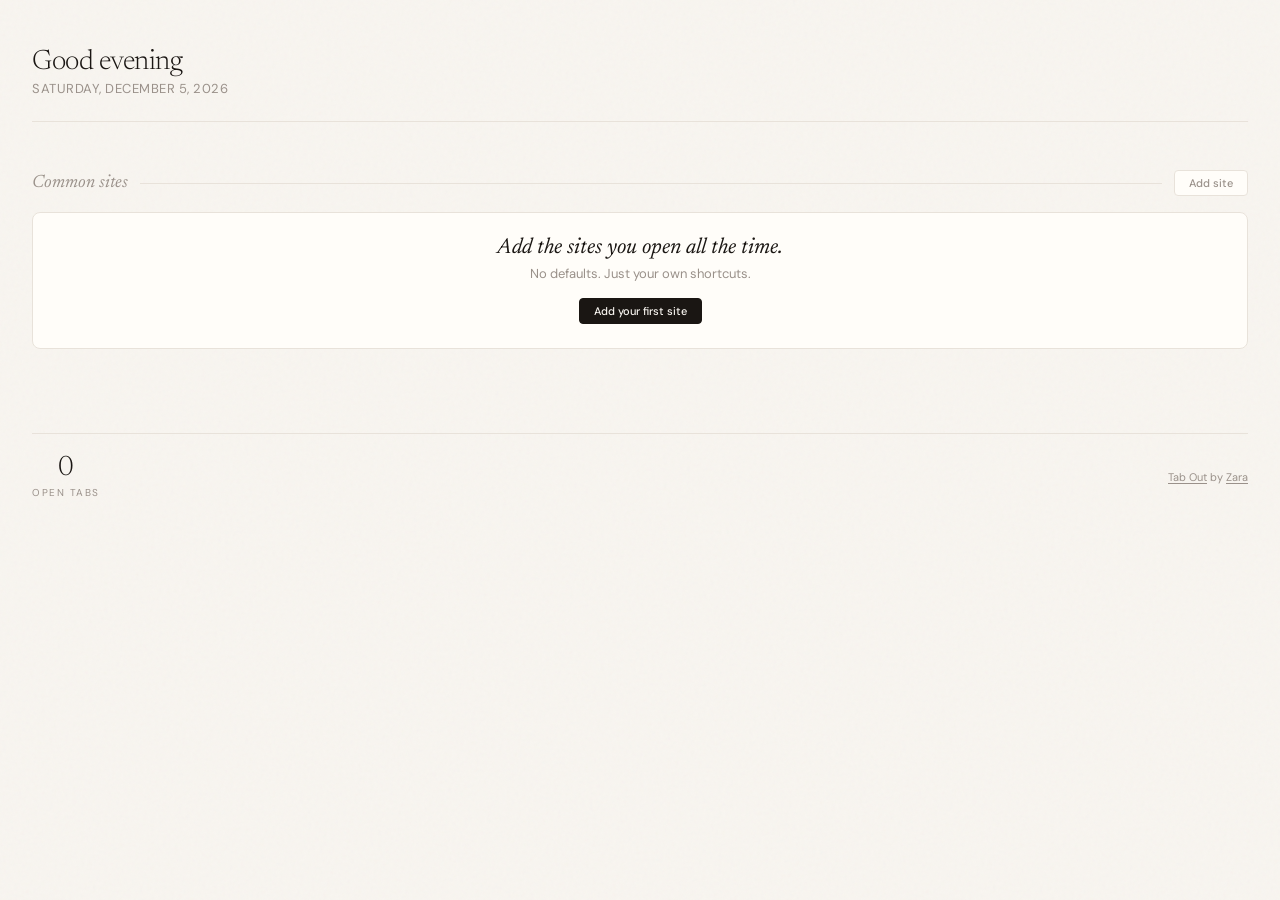
==== extension/index.html @ a09ed431 "add common site" ====
<!DOCTYPE html>
<html lang="en">

<head>
  <meta charset="UTF-8">
  <meta name="viewport" content="width=device-width, initial-scale=1.0">
  <title>Tab Out</title>

  <!-- Google Fonts: Newsreader (for headings/numbers) + DM Sans (for body text) -->
  <link rel="preconnect" href="https://fonts.googleapis.com">
  <link
    href="https://fonts.googleapis.com/css2?family=Newsreader:ital,opsz,wght@0,6..72,300;0,6..72,400;0,6..72,500;1,6..72,300;1,6..72,400&family=DM+Sans:wght@300;400;500;600&display=swap"
    rel="stylesheet">

  <link rel="stylesheet" href="style.css">
</head>

<body>
  <div class="container">



    <!-- ================================================================
       HEADER — greeting on the left
       ================================================================ -->
    <header>
      <div class="header-left">
        <!-- "Good afternoon" — written by getGreeting() in app.js -->
        <h1 id="greeting"></h1>
        <!-- "Friday, April 4, 2026" — written by getDateDisplay() in app.js -->
        <div class="date" id="dateDisplay"></div>
      </div>
    </header>

    <!-- ================================================================
       TAB OUT DUPES BANNER — appears when you have extra Tab Out tabs open
       Hidden by default; app.js shows it when dupeTabOutCount > 1
       ================================================================ -->
    <div class="tab-cleanup-banner" id="tabOutDupeBanner" style="display:none">
      <div class="tab-cleanup-left">
        <div class="tab-cleanup-icon">
          <svg xmlns="http://www.w3.org/2000/svg" fill="none" viewBox="0 0 24 24" stroke-width="1.5"
            stroke="currentColor">
            <path stroke-linecap="round" stroke-linejoin="round"
              d="M15.75 17.25v3.375c0 .621-.504 1.125-1.125 1.125h-9.75a1.125 1.125 0 0 1-1.125-1.125V7.875c0-.621.504-1.125 1.125-1.125H6.75a9.06 9.06 0 0 1 1.5.124m7.5 10.376h3.375c.621 0 1.125-.504 1.125-1.125V11.25c0-4.46-3.243-8.161-7.5-8.876a9.06 9.06 0 0 0-1.5-.124H9.375c-.621 0-1.125.504-1.125 1.125v3.5m7.5 10.375H9.375a1.125 1.125 0 0 1-1.125-1.125v-9.25m12 6.625v-1.875a3.375 3.375 0 0 0-3.375-3.375h-1.5a1.125 1.125 0 0 1-1.125-1.125v-1.5a3.375 3.375 0 0 0-3.375-3.375H9.75" />
          </svg>
        </div>
        <div class="tab-cleanup-text">
          You have <strong id="tabOutDupeCount"></strong> Tab Out tabs open. Keep just this one?
        </div>
      </div>
      <button class="tab-cleanup-btn" data-action="close-tabout-dupes">Close extras</button>
    </div>

    <!-- ================================================================
       COMMON SITES — user-configured shortcuts shown near the top
       ================================================================ -->
    <section class="favorites-section" id="favoritesSection">
      <div class="section-header favorites-header">
        <h2>Common sites</h2>
        <div class="section-line"></div>
        <button class="action-btn" type="button" data-action="open-favorite-modal">Add site</button>
      </div>

      <div class="favorites-empty" id="favoritesEmpty" style="display:none">
        <div class="favorites-empty-title">Add the sites you open all the time.</div>
        <div class="favorites-empty-subtitle">No defaults. Just your own shortcuts.</div>
        <button class="action-btn primary" type="button" data-action="open-favorite-modal">Add your first site</button>
      </div>

      <div class="favorites-grid" id="favoritesGrid" style="display:none"></div>
    </section>

    <!-- ================================================================
       MAIN CONTENT AREA — two-column layout
       Left: open tabs (domain/mission cards)
       Right: saved for later checklist
       The right column only renders when it has items (JS controls this)
       ================================================================ -->
    <div class="dashboard-columns" id="dashboardColumns">

      <!-- LEFT COLUMN: Open tabs -->
      <div class="active-section" id="openTabsSection" style="display:none">
        <div class="section-header">
          <h2 id="openTabsSectionTitle">Right now</h2>
          <div class="section-line"></div>
          <div class="section-count" id="openTabsSectionCount"></div>
        </div>
        <div class="missions" id="openTabsMissions"></div>
      </div>

      <!-- RIGHT COLUMN: Saved for Later checklist -->
      <div class="deferred-column" id="deferredColumn" style="display:none">
        <div class="section-header">
          <h2>Saved for later</h2>
          <div class="section-line"></div>
          <div class="section-count" id="deferredCount"></div>
        </div>

        <!-- Active checklist items — injected by renderDeferredList() in app.js -->
        <div class="deferred-list" id="deferredList"></div>

        <!-- Empty state — shown when no active deferred tabs -->
        <div class="deferred-empty" id="deferredEmpty" style="display:none">
          Nothing saved. Living in the moment.
        </div>

        <!-- Archive section — collapsed by default -->
        <div class="deferred-archive" id="deferredArchive" style="display:none">
          <button class="archive-toggle" id="archiveToggle">
            <svg class="archive-chevron" xmlns="http://www.w3.org/2000/svg" fill="none" viewBox="0 0 24 24"
              stroke-width="2" stroke="currentColor">
              <path stroke-linecap="round" stroke-linejoin="round" d="m19.5 8.25-7.5 7.5-7.5-7.5" />
            </svg>
            Archive
            <span class="archive-count" id="archiveCount"></span>
          </button>
          <div class="archive-body" id="archiveBody" style="display:none">
            <input type="text" class="archive-search" id="archiveSearch" placeholder="Search archived tabs...">
            <div class="archive-list" id="archiveList"></div>
          </div>
        </div>
      </div>

    </div><!-- end .dashboard-columns -->

    <!-- ================================================================
       FOOTER — global stats + refresh control
       ================================================================ -->
    <footer>
      <div class="footer-stats">
        <div class="stat">
          <div class="stat-num" id="statTabs">—</div>
          <div class="stat-label">Open tabs</div>
        </div>
      </div>
      <div class="last-refresh">
        <span style="color: var(--muted); font-size: 11px;"><a href="https://github.com/zarazhangrui/tab-out"
            target="_top" style="color: var(--muted); text-decoration: underline; text-underline-offset: 2px;">Tab
            Out</a> by <a href="https://x.com/zarazhangrui" target="_top"
            style="color: var(--muted); text-decoration: underline; text-underline-offset: 2px;">Zara</a></span>
      </div>
    </footer>

  </div><!-- end .container -->

  <!-- ================================================================
     TOAST — floats above everything, used for action confirmations
     Hidden by default via CSS (opacity:0, translateY)
     ================================================================ -->
  <div class="toast" id="toast">
    <!-- Checkmark circle icon (Heroicons outline) -->
    <svg xmlns="http://www.w3.org/2000/svg" fill="none" viewBox="0 0 24 24" stroke-width="2" stroke="currentColor">
      <path stroke-linecap="round" stroke-linejoin="round"
        d="M9 12.75 11.25 15 15 9.75M21 12a9 9 0 1 1-18 0 9 9 0 0 1 18 0Z" />
    </svg>
    <span id="toastText"></span>
  </div>

  <!-- ================================================================
     FAVORITE MODAL — add/edit a common site
     ================================================================ -->
  <div class="modal-backdrop" id="favoriteModal" style="display:none">
    <div class="modal-card" role="dialog" aria-modal="true" aria-labelledby="favoriteModalTitle">
      <div class="modal-header">
        <h2 id="favoriteModalTitle">Add site</h2>
        <button class="modal-close" type="button" data-action="close-favorite-modal" aria-label="Close">
          <svg xmlns="http://www.w3.org/2000/svg" fill="none" viewBox="0 0 24 24" stroke-width="2"
            stroke="currentColor">
            <path stroke-linecap="round" stroke-linejoin="round" d="M6 18 18 6M6 6l12 12" />
          </svg>
        </button>
      </div>

      <form class="favorite-form" id="favoriteForm">
        <input type="hidden" id="favoriteIdInput">

        <label class="favorite-label" for="favoriteUrlInput">Website URL</label>
        <input type="text" class="favorite-input" id="favoriteUrlInput" placeholder="https://github.com"
          autocomplete="off" spellcheck="false">
        <div class="favorite-error" id="favoriteError" style="display:none"></div>

        <div class="modal-actions">
          <button class="action-btn" type="button" data-action="close-favorite-modal">Cancel</button>
          <button class="action-btn primary" type="submit">Save</button>
        </div>
      </form>
    </div>
  </div>

  <!-- Personal config (gitignored) — defines LOCAL_LANDING_PAGE_PATTERNS etc. -->
  <!-- If the file doesn't exist, that's fine — app.js uses sensible defaults. -->
  <script src="config.local.js" onerror="/* no personal config, that's fine */"></script>

  <!-- Main dashboard logic — loads last so the DOM is ready -->
  <script src="app.js"></script>
</body>

</html>
---- extension/style.css ----
/* ============================================================
   Tab Mission Control — Dashboard Styles
   Extracted directly from mockup.html — do not modify unless
   also updating the mockup. This is the approved design.
   ============================================================ */

:root {
  --ink: #1a1613;
  --paper: #f8f5f0;
  --warm-gray: #e8e2da;
  --muted: #9a918a;
  --accent-amber: #c8713a;
  --accent-sage: #5a7a62;
  --accent-slate: #5a6b7a;
  --accent-rose: #b35a5a;
  --status-active: #3d7a4a;
  --status-cooling: #b8892e;
  --status-abandoned: #b35a5a;
  --card-bg: #fffdf9;
  --shadow: rgba(26, 22, 19, 0.06);
}

* { margin: 0; padding: 0; box-sizing: border-box; }

body {
  font-family: 'DM Sans', sans-serif;
  background: var(--paper);
  color: var(--ink);
  min-height: 100vh;
  -webkit-font-smoothing: antialiased;
}

/* Subtle paper texture */
body::before {
  content: '';
  position: fixed;
  inset: 0;
  background-image: url("data:image/svg+xml,%3Csvg viewBox='0 0 256 256' xmlns='http://www.w3.org/2000/svg'%3E%3Cfilter id='noise'%3E%3CfeTurbulence type='fractalNoise' baseFrequency='0.9' numOctaves='4' stitchTiles='stitch'/%3E%3C/filter%3E%3Crect width='100%25' height='100%25' filter='url(%23noise)' opacity='0.03'/%3E%3C/svg%3E");
  pointer-events: none;
  z-index: 0;
}

.container {
  position: relative;
  z-index: 1;
  max-width: 960px;
  margin: 0 auto;
  padding: 48px 32px 80px;
}

/* When the saved-for-later sidebar is open, expand the container
   so the tab grid still has room for 2-3 columns */
.container:has(.dashboard-columns) {
  max-width: 1300px;
}

/* ---- Header ---- */
header {
  display: flex;
  justify-content: space-between;
  align-items: flex-start;
  margin-bottom: 48px;
  padding-bottom: 24px;
  border-bottom: 1px solid var(--warm-gray);
}

.header-left h1 {
  font-family: 'Newsreader', serif;
  font-weight: 300;
  font-size: 28px;
  letter-spacing: -0.5px;
  color: var(--ink);
  margin-bottom: 4px;
}

.header-left .date {
  font-size: 13px;
  color: var(--muted);
  font-weight: 400;
  letter-spacing: 0.5px;
  text-transform: uppercase;
}

/* ---- Tab cleanup banner ---- */
.tab-cleanup-banner {
  background: linear-gradient(135deg, rgba(200, 113, 58, 0.04), rgba(200, 113, 58, 0.09));
  border: 1px solid rgba(200, 113, 58, 0.18);
  border-radius: 8px;
  padding: 16px 24px;
  display: flex;
  align-items: center;
  justify-content: space-between;
  margin-bottom: 16px;
}

.tab-cleanup-left {
  display: flex;
  align-items: center;
  gap: 16px;
}

.tab-cleanup-icon {
  width: 36px;
  height: 36px;
  border-radius: 50%;
  background: rgba(200, 113, 58, 0.1);
  display: flex;
  align-items: center;
  justify-content: center;
  flex-shrink: 0;
}

.tab-cleanup-icon svg {
  width: 18px;
  height: 18px;
  color: var(--accent-amber);
}

.tab-cleanup-text {
  font-size: 13px;
  color: var(--ink);
  line-height: 1.5;
}

.tab-cleanup-text strong {
  font-weight: 600;
}

.tab-cleanup-btn {
  font-family: 'DM Sans', sans-serif;
  font-size: 12px;
  font-weight: 600;
  padding: 8px 20px;
  border-radius: 6px;
  border: none;
  background: var(--accent-amber);
  color: white;
  cursor: pointer;
  transition: all 0.2s;
  white-space: nowrap;
}

.tab-cleanup-btn:hover {
  opacity: 0.85;
  transform: translateY(-1px);
}

/* ---- Nudge banner ---- */
.nudge-banner {
  background: linear-gradient(135deg, rgba(179, 90, 90, 0.04), rgba(179, 90, 90, 0.08));
  border: 1px solid rgba(179, 90, 90, 0.15);
  border-radius: 8px;
  padding: 16px 24px;
  display: flex;
  align-items: center;
  gap: 16px;
  margin-bottom: 40px;
}

.nudge-icon {
  width: 36px;
  height: 36px;
  border-radius: 50%;
  background: rgba(179, 90, 90, 0.1);
  display: flex;
  align-items: center;
  justify-content: center;
  flex-shrink: 0;
}

.nudge-icon svg {
  width: 18px;
  height: 18px;
  color: var(--status-abandoned);
}

.nudge-text {
  font-size: 13px;
  color: var(--ink);
  line-height: 1.5;
}

.nudge-text strong {
  font-weight: 600;
}

/* ---- Section Headers ---- */
.section-header {
  display: flex;
  align-items: center;
  gap: 12px;
  margin-bottom: 20px;
  margin-top: 8px;
}

.section-header h2 {
  font-family: 'Newsreader', serif;
  font-weight: 400;
  font-size: 18px;
  font-style: italic;
  color: var(--muted);
  white-space: nowrap;
}

.section-line {
  flex: 1;
  height: 1px;
  background: var(--warm-gray);
}

.section-count {
  font-size: 12px;
  color: var(--muted);
  font-weight: 500;
  letter-spacing: 0.5px;
  white-space: nowrap;
}

/* ---- Mission Cards ---- */
.missions {
  columns: 280px;
  column-gap: 12px;
  margin-bottom: 40px;
}

.mission-card {
  background: var(--card-bg);
  border: 1px solid var(--warm-gray);
  border-radius: 8px;
  padding: 16px 18px;
  display: flex;
  flex-direction: column;
  gap: 8px;
  transition: box-shadow 0.25s ease, transform 0.25s ease;
  cursor: pointer;
  position: relative;
  overflow: hidden;
  break-inside: avoid;       /* don't split a card across columns */
  margin-bottom: 12px;       /* vertical spacing (replaces grid gap) */
  content-visibility: auto;
  contain-intrinsic-size: 220px;
}

/* Colored top border instead of side bar for grid cards */
.mission-card::before {
  content: '';
  position: absolute;
  top: 0;
  left: 0;
  right: 0;
  height: 3px;
  background: var(--warm-gray);
}

.mission-card.has-active-bar::before { background: var(--status-active); }
.mission-card.has-amber-bar::before { background: var(--accent-amber); }
.mission-card.has-neutral-bar::before { background: var(--warm-gray); }

.mission-card:hover {
  box-shadow: 0 4px 20px var(--shadow);
  transform: translateY(-1px);
}

/* Closing animation — card scales down and fades out */
.mission-card.closing {
  opacity: 0;
  transform: scale(0.9);
  transition: opacity 0.25s ease, transform 0.25s ease;
  pointer-events: none;
}

.mission-card.collapsed {
  display: none !important;
}

/* Old side status bar — hidden, replaced by top border via ::before */
.status-bar {
  display: none;
}

.mission-content {
  min-width: 0;
}

/* Hide the right-side meta (page count) — info is already in the badge */
.mission-meta {
  display: none;
}

.mission-top {
  display: flex;
  align-items: center;
  gap: 10px;
  margin-bottom: 6px;
  flex-wrap: wrap;
}

.mission-name {
  font-weight: 600;
  font-size: 15px;
  color: var(--ink);
  letter-spacing: -0.2px;
}

.mission-tag {
  font-size: 10px;
  text-transform: uppercase;
  letter-spacing: 1px;
  font-weight: 600;
  padding: 2px 8px;
  border-radius: 3px;
}

.mission-tag.active {
  color: var(--status-active);
  background: rgba(61, 122, 74, 0.08);
}

.mission-tag.cooling {
  color: var(--status-cooling);
  background: rgba(184, 137, 46, 0.08);
}

.mission-tag.abandoned {
  color: var(--status-abandoned);
  background: rgba(179, 90, 90, 0.08);
}

/* Tab indicator badge — shows how many Chrome tabs are still open for this mission */
.open-tabs-badge {
  display: inline-flex;
  align-items: center;
  gap: 4px;
  font-size: 10px;
  font-weight: 500;
  color: var(--accent-amber);
  background: rgba(200, 113, 58, 0.08);
  padding: 2px 8px;
  border-radius: 3px;
}

.open-tabs-badge svg {
  width: 10px;
  height: 10px;
}

.mission-summary {
  font-size: 13px;
  color: var(--muted);
  line-height: 1.5;
  margin-bottom: 8px;
}

.mission-pages {
  display: flex;
  flex-direction: column;
  gap: 0;
}

/* ---- Tab row — each tab is a full-width row with favicon, title, and actions ---- */
.page-chip {
  font-size: 13px;
  color: var(--ink);
  background: transparent;
  padding: 8px 4px;
  border-radius: 0;
  border: none;
  border-bottom: 1px solid rgba(154, 145, 138, 0.1);
  position: relative;
  display: flex;
  align-items: center;
  gap: 8px;
  line-height: 1.4;
}

.page-chip:last-child,
.page-chip-overflow {
  border-bottom: none;
}

/* Favicon */
.chip-favicon {
  width: 16px;
  height: 16px;
  flex-shrink: 0;
  border-radius: 2px;
}

/* Title text — wraps naturally, no truncation */
.chip-text {
  flex: 1;
  min-width: 0;
  /* Show up to 2 lines, then ellipsis */
  display: -webkit-box;
  -webkit-line-clamp: 2;
  -webkit-box-orient: vertical;
  overflow: hidden;
}

/* Duplicate badge */
.chip-dupe-badge {
  color: var(--accent-amber);
  font-weight: 600;
}

/* Duplicate border highlight */
.chip-has-dupes {
  border-color: rgba(200, 113, 58, 0.25);
}

/* Action buttons grouped on the right */
.chip-actions {
  display: flex;
  align-items: center;
  gap: 2px;
  flex-shrink: 0;
  margin-left: auto;
}

/* ---- Chip action buttons (save + close) ---- */
.chip-action {
  display: inline-flex;
  align-items: center;
  justify-content: center;
  background: none;
  border: none;
  color: var(--muted);
  cursor: pointer;
  padding: 4px;
  border-radius: 4px;
  opacity: 0.35;
  transition: opacity 0.15s, color 0.15s, background 0.15s;
  flex-shrink: 0;
}

.chip-action svg {
  width: 15px;
  height: 15px;
}

.chip-action:hover {
  opacity: 1;
  background: rgba(154, 145, 138, 0.1);
}

.chip-save:hover {
  color: var(--accent-sage);
  background: rgba(90, 122, 98, 0.08);
}

.chip-close:hover {
  color: var(--status-abandoned);
  background: rgba(179, 90, 90, 0.08);
}

.page-chip.clickable {
  cursor: pointer;
  transition: background 0.15s ease;
}

.page-chip.clickable:hover {
  background: rgba(200, 113, 58, 0.04);
}

/* "+N more" overflow chip */
.page-chip-overflow {
  font-size: 12px;
  color: var(--muted);
  padding: 6px 4px;
}

/* mission-meta hidden — see above */

.mission-time {
  font-size: 12px;
  color: var(--muted);
  margin-bottom: 4px;
}

.mission-page-count {
  font-size: 20px;
  font-family: 'Newsreader', serif;
  font-weight: 300;
  color: var(--ink);
  line-height: 1;
}

.mission-page-label {
  font-size: 10px;
  color: var(--muted);
  text-transform: uppercase;
  letter-spacing: 1px;
}

/* ---- Actions row ---- */
.actions {
  display: flex;
  gap: 8px;
  margin-top: 10px;
}

.action-btn {
  font-size: 11px;
  font-family: 'DM Sans', sans-serif;
  font-weight: 500;
  padding: 5px 14px;
  border-radius: 4px;
  border: 1px solid var(--warm-gray);
  background: var(--card-bg);
  color: var(--muted);
  cursor: pointer;
  transition: all 0.2s;
  display: inline-flex;
  align-items: center;
  gap: 5px;
}

.action-btn:hover {
  border-color: var(--ink);
  color: var(--ink);
}

.action-btn svg {
  width: 12px;
  height: 12px;
}

.action-btn.primary {
  background: var(--ink);
  color: var(--paper);
  border-color: var(--ink);
}

.action-btn.primary:hover {
  opacity: 0.85;
}

.action-btn.close-tabs {
  border-color: rgba(200, 113, 58, 0.3);
  color: var(--accent-amber);
  background: rgba(200, 113, 58, 0.04);
}

.action-btn.close-tabs:hover {
  background: rgba(200, 113, 58, 0.1);
  border-color: var(--accent-amber);
}

.action-btn.save-tabs {
  border-color: rgba(90, 122, 98, 0.3);
  color: var(--accent-sage);
  background: rgba(90, 122, 98, 0.04);
}

.action-btn.save-tabs:hover {
  background: rgba(90, 122, 98, 0.1);
  border-color: var(--accent-sage);
}

.action-btn.danger {
  color: var(--status-abandoned);
}

.action-btn.danger:hover {
  border-color: var(--status-abandoned);
  color: var(--status-abandoned);
}

/* ---- Toast notification ---- */
.toast {
  position: fixed;
  bottom: 32px;
  left: 50%;
  transform: translateX(-50%) translateY(80px);
  background: var(--ink);
  color: var(--paper);
  font-family: 'DM Sans', sans-serif;
  font-size: 13px;
  font-weight: 500;
  padding: 12px 24px;
  border-radius: 8px;
  box-shadow: 0 8px 32px rgba(0,0,0,0.2);
  z-index: 100;
  opacity: 0;
  transition: all 0.4s cubic-bezier(0.16, 1, 0.3, 1);
  pointer-events: none;
  display: flex;
  align-items: center;
  gap: 8px;
}

.toast.visible {
  opacity: 1;
  transform: translateX(-50%) translateY(0);
}

.toast svg {
  width: 16px;
  height: 16px;
  color: var(--status-active);
}

/* ---- Footer ---- */
footer {
  margin-top: 48px;
  padding-top: 20px;
  border-top: 1px solid var(--warm-gray);
  display: flex;
  justify-content: space-between;
  align-items: center;
}

.footer-stats {
  display: flex;
  gap: 32px;
}

.stat {
  text-align: center;
}

.stat-num {
  font-family: 'Newsreader', serif;
  font-size: 28px;
  font-weight: 300;
  color: var(--ink);
  line-height: 1;
  transition: all 0.3s;
}

.stat-label {
  font-size: 10px;
  text-transform: uppercase;
  letter-spacing: 1.5px;
  color: var(--muted);
  margin-top: 4px;
}

.last-refresh {
  font-size: 11px;
  color: var(--muted);
}

.refresh-btn {
  font-family: 'DM Sans', sans-serif;
  font-size: 11px;
  font-weight: 500;
  color: var(--accent-amber);
  background: none;
  border: none;
  cursor: pointer;
  text-decoration: underline;
  text-underline-offset: 2px;
}

/* ---- Animations ---- */
@keyframes fadeUp {
  from { opacity: 0; transform: translateY(12px); }
  to { opacity: 1; transform: translateY(0); }
}

header { animation: fadeUp 0.5s ease both; }
.tab-cleanup-banner { animation: fadeUp 0.5s ease 0.1s both; }
.nudge-banner { animation: fadeUp 0.5s ease 0.15s both; }
.active-section .section-header { animation: fadeUp 0.5s ease 0.2s both; }
.active-section .missions .mission-card:nth-child(1) { animation: fadeUp 0.4s ease 0.25s both; }
.active-section .missions .mission-card:nth-child(2) { animation: fadeUp 0.4s ease 0.3s both; }
.active-section .missions .mission-card:nth-child(3) { animation: fadeUp 0.4s ease 0.35s both; }
.active-section .missions .mission-card:nth-child(4) { animation: fadeUp 0.4s ease 0.4s both; }
.abandoned-section .section-header { animation: fadeUp 0.5s ease 0.45s both; }
.abandoned-section .missions .mission-card:nth-child(1) { animation: fadeUp 0.4s ease 0.5s both; }
.abandoned-section .missions .mission-card:nth-child(2) { animation: fadeUp 0.4s ease 0.55s both; }
.abandoned-section .missions .mission-card:nth-child(3) { animation: fadeUp 0.4s ease 0.6s both; }
footer { animation: fadeUp 0.5s ease 0.65s both; }

.deferred-list .deferred-item:nth-child(1) { animation-delay: 0.05s; }
.deferred-list .deferred-item:nth-child(2) { animation-delay: 0.1s; }
.deferred-list .deferred-item:nth-child(3) { animation-delay: 0.15s; }
.deferred-list .deferred-item:nth-child(4) { animation-delay: 0.2s; }
.deferred-list .deferred-item:nth-child(5) { animation-delay: 0.25s; }
.deferred-column .section-header { animation: fadeUp 0.5s ease 0.1s both; }


/* ================================================================
   STATIC DEFAULT VIEW — new elements added for "AI on demand"
   ================================================================ */

/* ---- Neutral status bar (domain-grouped cards, no AI color) ---- */
.status-bar.neutral {
  background: var(--warm-gray);
}

/* ---- "Domain" tag on static domain cards ---- */
.mission-tag.neutral {
  color: var(--muted);
  background: rgba(154, 145, 138, 0.1);
}

/* ================================================================
   MISSIONS EMPTY STATE
   Shown when all mission cards have been closed.
   A calm, satisfying "you did it" moment.
   ================================================================ */

.missions-empty-state {
  /* Takes the full width — spans all columns */
  column-span: all;

  display: flex;
  flex-direction: column;
  align-items: center;
  justify-content: center;
  gap: 12px;

  padding: 56px 24px;
  text-align: center;

  animation: fadeUp 0.5s ease both;
}

/* CSS-drawn checkmark in a glowing circle */
.empty-checkmark {
  width: 56px;
  height: 56px;
  border-radius: 50%;
  background: rgba(90, 122, 98, 0.1);
  border: 1.5px solid rgba(90, 122, 98, 0.3);

  /* Soft sage glow */
  box-shadow: 0 0 0 8px rgba(90, 122, 98, 0.05),
              0 0 0 16px rgba(90, 122, 98, 0.03);

  display: flex;
  align-items: center;
  justify-content: center;

  /* Pop in with a gentle scale animation */
  animation: checkPop 0.5s cubic-bezier(0.34, 1.56, 0.64, 1) 0.1s both;
}

.empty-checkmark svg {
  width: 26px;
  height: 26px;
  color: var(--accent-sage);
  stroke-width: 2.5;
}

@keyframes checkPop {
  from { transform: scale(0.6); opacity: 0; }
  to   { transform: scale(1);   opacity: 1; }
}

.empty-title {
  font-family: 'Newsreader', serif;
  font-size: 20px;
  font-weight: 400;
  font-style: italic;
  color: var(--ink);
  letter-spacing: -0.3px;
}

.empty-subtitle {
  font-size: 13px;
  color: var(--muted);
  font-weight: 400;
  letter-spacing: 0.3px;
}


/* ================================================================
   UPDATE BANNER
   Appears at the very top of the page when a new version is available.
   Intentionally thin and unobtrusive — it's informational, not urgent.
   The warm sage green palette feels calm and positive ("new thing!"),
   contrasting with the amber/rose warning tones used elsewhere.
   ================================================================ */

.update-banner {
  /* Thin bar — sits above the header, below the container's top padding */
  display: flex;
  align-items: center;
  justify-content: space-between;
  gap: 12px;

  /* Sage green tint — matches accent-sage but very light */
  background: linear-gradient(135deg, rgba(90, 122, 98, 0.05), rgba(90, 122, 98, 0.10));
  border: 1px solid rgba(90, 122, 98, 0.22);
  border-radius: 8px;
  padding: 10px 16px;

  /* Push the header down slightly */
  margin-bottom: 24px;

  /* Slide in from above when it appears */
  animation: bannerSlideIn 0.35s cubic-bezier(0.16, 1, 0.3, 1) both;
}

@keyframes bannerSlideIn {
  from { opacity: 0; transform: translateY(-8px); }
  to   { opacity: 1; transform: translateY(0); }
}

/* Left cluster: icon + text */
.update-banner-left {
  display: flex;
  align-items: center;
  gap: 10px;
  flex: 1;
  min-width: 0; /* prevents text overflow from breaking layout */
}

.update-banner-icon {
  width: 16px;
  height: 16px;
  color: var(--accent-sage);
  flex-shrink: 0;
  opacity: 0.85;
}

.update-banner-text {
  font-size: 13px;
  color: var(--ink);
  font-weight: 400;
  line-height: 1.4;
  opacity: 0.85;
}

/* Right cluster: action button + dismiss X */
.update-banner-right {
  display: flex;
  align-items: center;
  gap: 8px;
  flex-shrink: 0;
}

/* "Update now" button — small, filled, sage green */
.update-banner-btn {
  font-family: 'DM Sans', sans-serif;
  font-size: 12px;
  font-weight: 500;
  color: #fff;
  background: var(--accent-sage);
  border: none;
  border-radius: 5px;
  padding: 5px 12px;
  cursor: pointer;
  letter-spacing: 0.2px;
  transition: background 0.2s, opacity 0.2s;
  white-space: nowrap;
}

.update-banner-btn:hover {
  background: #4a6952; /* slightly darker sage */
}

.update-banner-btn:disabled {
  opacity: 0.55;
  cursor: not-allowed;
}

/* Dismiss X button — minimal, icon-only */
.update-banner-dismiss {
  display: flex;
  align-items: center;
  justify-content: center;
  width: 24px;
  height: 24px;
  border: none;
  background: transparent;
  cursor: pointer;
  border-radius: 4px;
  color: var(--muted);
  transition: background 0.15s, color 0.15s;
  padding: 0;
  flex-shrink: 0;
}

.update-banner-dismiss:hover {
  background: rgba(26, 22, 19, 0.06);
  color: var(--ink);
}

.update-banner-dismiss svg {
  width: 14px;
  height: 14px;
}


/* ================================================================
   COMMON SITES
   ================================================================ */

.favorites-section {
  margin-bottom: 36px;
}

.favorites-header {
  margin-bottom: 16px;
}

.favorites-header .action-btn {
  flex-shrink: 0;
}

.favorites-empty {
  background: var(--card-bg);
  border: 1px solid var(--warm-gray);
  border-radius: 8px;
  padding: 24px;
  text-align: center;
}

.favorites-empty-title {
  font-family: 'Newsreader', serif;
  font-size: 22px;
  font-style: italic;
  color: var(--ink);
}

.favorites-empty-subtitle {
  color: var(--muted);
  font-size: 13px;
  margin-top: 6px;
}

.favorites-empty .action-btn {
  margin-top: 16px;
}

.favorites-grid {
  display: grid;
  grid-template-columns: repeat(auto-fit, minmax(200px, 1fr));
  gap: 12px;
}

.favorite-item {
  display: flex;
  align-items: stretch;
  gap: 10px;
  background: var(--card-bg);
  border: 1px solid var(--warm-gray);
  border-radius: 8px;
  padding: 12px 14px;
  transition: box-shadow 0.2s ease, transform 0.2s ease, border-color 0.2s ease;
  content-visibility: auto;
  contain-intrinsic-size: 72px;
}

.favorite-item:hover {
  box-shadow: 0 4px 20px var(--shadow);
  transform: translateY(-1px);
}

.favorite-item.dragging {
  opacity: 0.55;
}

.favorite-item.drag-over {
  border-color: var(--accent-amber);
  background: rgba(200, 113, 58, 0.05);
}

.favorite-main {
  flex: 1;
  min-width: 0;
  display: flex;
  align-items: center;
  gap: 10px;
  text-decoration: none;
  color: var(--ink);
}

.favorite-main:hover .favorite-name {
  color: var(--accent-amber);
}

.favorite-favicon {
  width: 18px;
  height: 18px;
  border-radius: 4px;
  flex-shrink: 0;
}

.favorite-text {
  min-width: 0;
}

.favorite-name {
  font-size: 14px;
  font-weight: 500;
  color: var(--ink);
  transition: color 0.15s ease;
}

.favorite-url {
  font-size: 11px;
  color: var(--muted);
  margin-top: 2px;
  overflow: hidden;
  text-overflow: ellipsis;
  white-space: nowrap;
}

.favorite-actions {
  display: flex;
  align-items: center;
  gap: 2px;
  flex-shrink: 0;
}

.favorite-action {
  display: inline-flex;
  align-items: center;
  justify-content: center;
  width: 28px;
  height: 28px;
  border: none;
  border-radius: 6px;
  background: transparent;
  color: var(--muted);
  cursor: pointer;
  transition: background 0.15s ease, color 0.15s ease, opacity 0.15s ease;
  opacity: 0.45;
}

.favorite-action svg {
  width: 15px;
  height: 15px;
}

.favorite-action:hover {
  opacity: 1;
  background: rgba(154, 145, 138, 0.1);
}

.favorite-action.edit:hover {
  color: var(--accent-slate);
}

.favorite-action.delete:hover {
  color: var(--status-abandoned);
}

/* ================================================================
   FAVORITE MODAL
   ================================================================ */

.modal-backdrop {
  position: fixed;
  inset: 0;
  background: rgba(26, 22, 19, 0.42);
  display: flex;
  align-items: center;
  justify-content: center;
  padding: 24px;
  z-index: 200;
}

.modal-card {
  width: min(100%, 460px);
  background: var(--card-bg);
  border: 1px solid var(--warm-gray);
  border-radius: 12px;
  box-shadow: 0 20px 60px rgba(26, 22, 19, 0.18);
  padding: 20px;
}

.modal-header {
  display: flex;
  align-items: center;
  justify-content: space-between;
  gap: 12px;
  margin-bottom: 18px;
}

.modal-header h2 {
  font-family: 'Newsreader', serif;
  font-size: 24px;
  font-style: italic;
  font-weight: 400;
  color: var(--ink);
}

.modal-close {
  width: 32px;
  height: 32px;
  display: inline-flex;
  align-items: center;
  justify-content: center;
  border: none;
  border-radius: 8px;
  background: transparent;
  color: var(--muted);
  cursor: pointer;
  transition: background 0.15s ease, color 0.15s ease;
}

.modal-close:hover {
  background: rgba(154, 145, 138, 0.1);
  color: var(--ink);
}

.modal-close svg {
  width: 16px;
  height: 16px;
}

.favorite-form {
  display: flex;
  flex-direction: column;
  gap: 10px;
}

.favorite-label {
  font-size: 12px;
  font-weight: 600;
  color: var(--muted);
  text-transform: uppercase;
  letter-spacing: 0.8px;
}

.favorite-input {
  width: 100%;
  border: 1px solid var(--warm-gray);
  border-radius: 8px;
  background: #fff;
  color: var(--ink);
  font: inherit;
  font-size: 14px;
  padding: 12px 14px;
  outline: none;
  transition: border-color 0.15s ease, box-shadow 0.15s ease;
}

.favorite-input:focus {
  border-color: var(--accent-amber);
  box-shadow: 0 0 0 3px rgba(200, 113, 58, 0.08);
}

.favorite-error {
  min-height: 18px;
  font-size: 12px;
  color: var(--status-abandoned);
}

.modal-actions {
  display: flex;
  justify-content: flex-end;
  gap: 8px;
  margin-top: 8px;
}

/* ================================================================
   SAVED FOR LATER — Checklist Column + Archive
   ================================================================ */

/* ---- Two-column layout ---- */
.dashboard-columns {
  display: flex;
  gap: 32px;
  align-items: flex-start;
}

/* Open tabs column keeps the grid layout */
.dashboard-columns .active-section {
  flex: 1;
  min-width: 600px;
}

/* Saved for later column — fixed width on the right, scrolls independently */
.deferred-column {
  width: 280px;
  flex-shrink: 0;
  position: sticky;
  top: 32px;
  max-height: calc(100vh - 64px);
  overflow-y: auto;
}

/* On narrow screens, stack vertically */
@media (max-width: 800px) {
  .dashboard-columns {
    flex-direction: column;
  }
  .deferred-column {
    width: 100%;
    position: static;
  }
}

/* ---- Checklist items ---- */
.deferred-item {
  display: flex;
  align-items: flex-start;
  gap: 10px;
  padding: 10px 0;
  border-bottom: 1px solid rgba(154, 145, 138, 0.12);
  animation: fadeUp 0.3s ease both;
  content-visibility: auto;
  contain-intrinsic-size: 58px;
}

.deferred-item:last-child {
  border-bottom: none;
}

/* Custom checkbox */
.deferred-checkbox {
  appearance: none;
  -webkit-appearance: none;
  width: 18px;
  height: 18px;
  border: 2px solid var(--warm-gray);
  border-radius: 4px;
  cursor: pointer;
  flex-shrink: 0;
  margin-top: 1px;
  transition: all 0.2s;
  position: relative;
}

.deferred-checkbox:hover {
  border-color: var(--accent-sage);
}

.deferred-checkbox:checked {
  background: var(--accent-sage);
  border-color: var(--accent-sage);
}

/* Checkmark inside the checkbox */
.deferred-checkbox:checked::after {
  content: '';
  position: absolute;
  top: 2px;
  left: 5px;
  width: 4px;
  height: 8px;
  border: solid white;
  border-width: 0 2px 2px 0;
  transform: rotate(45deg);
}

/* Item content (title, domain, time) */
.deferred-info {
  flex: 1;
  min-width: 0;
}

.deferred-title {
  font-size: 13px;
  color: var(--ink);
  text-decoration: none;
  display: block;
  overflow: hidden;
  text-overflow: ellipsis;
  white-space: nowrap;
  transition: color 0.15s;
}

.deferred-title:hover {
  color: var(--accent-amber);
}

.deferred-meta {
  font-size: 11px;
  color: var(--muted);
  margin-top: 2px;
  display: flex;
  gap: 8px;
}

/* Checked-off item — strikethrough + faded */
.deferred-item.checked .deferred-title {
  text-decoration: line-through;
  color: var(--muted);
}

.deferred-item.checked .deferred-meta {
  opacity: 0.5;
}

/* Dismiss (X) button */
.deferred-dismiss {
  background: none;
  border: none;
  color: var(--muted);
  cursor: pointer;
  padding: 2px;
  opacity: 0.3;
  transition: opacity 0.15s, color 0.15s;
  flex-shrink: 0;
  margin-top: 1px;
}

.deferred-dismiss svg {
  width: 14px;
  height: 14px;
}

.deferred-dismiss:hover {
  opacity: 1;
  color: var(--status-abandoned);
}

/* Slide-out animation for items being removed */
.deferred-item.removing {
  opacity: 0;
  transform: translateX(20px);
  transition: opacity 0.3s ease, transform 0.3s ease;
}

/* ---- Empty state ---- */
.deferred-empty {
  font-size: 13px;
  color: var(--muted);
  font-style: italic;
  padding: 24px 0;
  text-align: center;
}

/* ---- Archive section ---- */
.deferred-archive {
  margin-top: 16px;
  padding-top: 12px;
  border-top: 1px solid var(--warm-gray);
}

.archive-toggle {
  font-family: 'DM Sans', sans-serif;
  font-size: 12px;
  font-weight: 500;
  color: var(--muted);
  background: none;
  border: none;
  cursor: pointer;
  display: flex;
  align-items: center;
  gap: 6px;
  padding: 4px 0;
  width: 100%;
  text-align: left;
  transition: color 0.15s;
}

.archive-toggle:hover {
  color: var(--ink);
}

.archive-chevron {
  width: 14px;
  height: 14px;
  transition: transform 0.2s;
}

.archive-toggle.open .archive-chevron {
  transform: rotate(180deg);
}

.archive-count {
  font-size: 11px;
  color: var(--muted);
  opacity: 0.7;
}

.archive-body {
  padding-top: 12px;
}

.archive-search {
  font-family: 'DM Sans', sans-serif;
  font-size: 12px;
  width: 100%;
  padding: 8px 12px;
  border: 1px solid var(--warm-gray);
  border-radius: 6px;
  background: var(--card-bg);
  color: var(--ink);
  outline: none;
  transition: border-color 0.2s;
  margin-bottom: 12px;
}

.archive-search:focus {
  border-color: var(--accent-amber);
}

.archive-search::placeholder {
  color: var(--muted);
}

/* Archive items are simpler — just title + domain + date */
.archive-item {
  display: flex;
  align-items: center;
  gap: 8px;
  padding: 6px 0;
  border-bottom: 1px solid rgba(154, 145, 138, 0.08);
  content-visibility: auto;
  contain-intrinsic-size: 32px;
}

.archive-item:last-child {
  border-bottom: none;
}

.archive-item-title {
  font-size: 12px;
  color: var(--muted);
  text-decoration: none;
  overflow: hidden;
  text-overflow: ellipsis;
  white-space: nowrap;
  flex: 1;
  min-width: 0;
  transition: color 0.15s;
}

.archive-item-title:hover {
  color: var(--ink);
}

.archive-item-date {
  font-size: 10px;
  color: var(--muted);
  opacity: 0.6;
  flex-shrink: 0;
}

body.reduced-motion-heavy .active-section .section-header,
body.reduced-motion-heavy .active-section .missions .mission-card,
body.reduced-motion-heavy .deferred-column .section-header,
body.reduced-motion-heavy .deferred-item,
body.reduced-motion-heavy footer {
  animation: none !important;
}
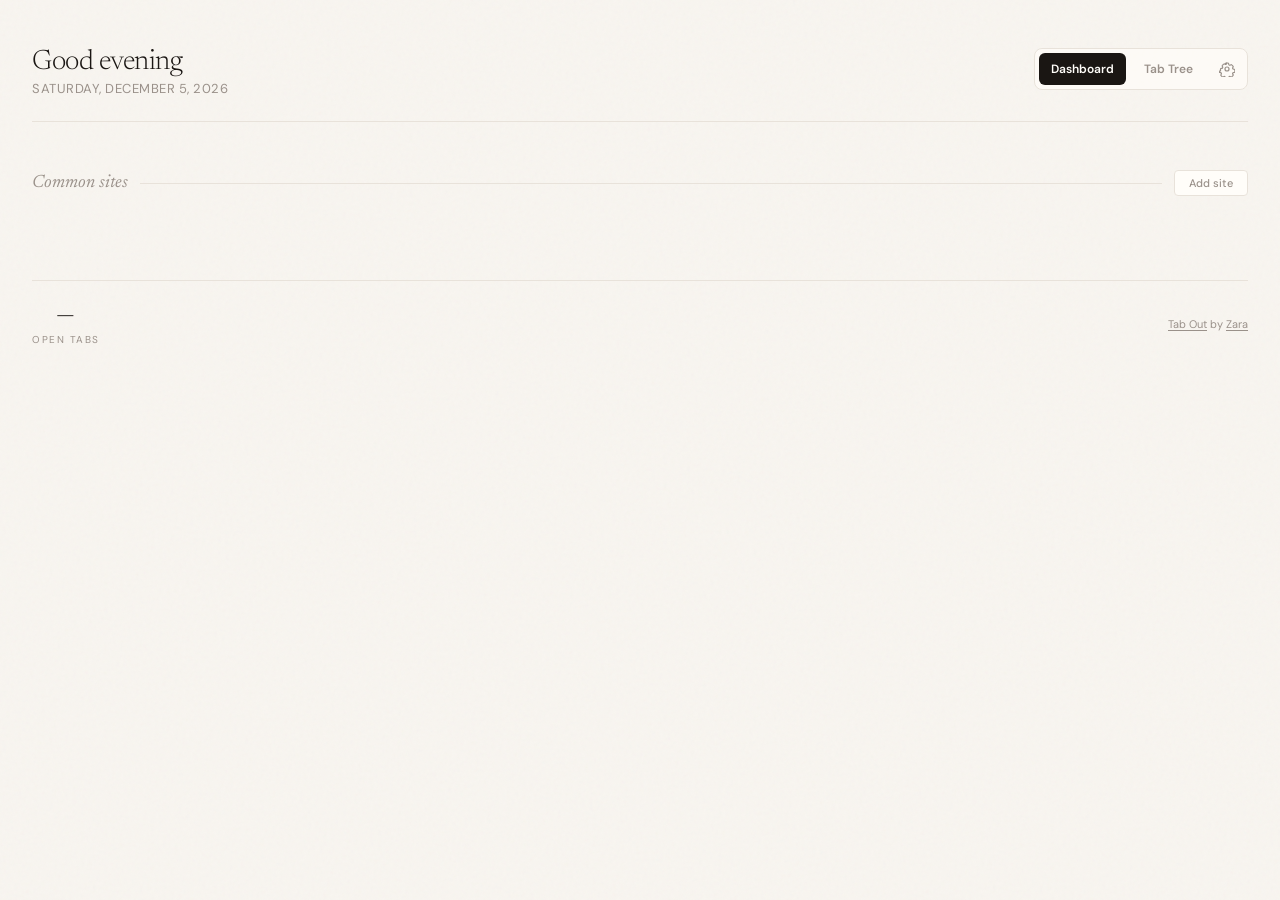
==== commit 95269312: "add tab tree" ====
--- a/extension/index.html
+++ b/extension/index.html
@@ -4,7 +4,7 @@
 <head>
   <meta charset="UTF-8">
   <meta name="viewport" content="width=device-width, initial-scale=1.0">
-  <title>Tab Out</title>
+  <title>Tab Hub</title>
 
   <!-- Google Fonts: Newsreader (for headings/numbers) + DM Sans (for body text) -->
   <link rel="preconnect" href="https://fonts.googleapis.com">
@@ -30,117 +30,163 @@
         <!-- "Friday, April 4, 2026" — written by getDateDisplay() in app.js -->
         <div class="date" id="dateDisplay"></div>
       </div>
-    </header>
-
-    <!-- ================================================================
-       TAB OUT DUPES BANNER — appears when you have extra Tab Out tabs open
-       Hidden by default; app.js shows it when dupeTabOutCount > 1
-       ================================================================ -->
-    <div class="tab-cleanup-banner" id="tabOutDupeBanner" style="display:none">
-      <div class="tab-cleanup-left">
-        <div class="tab-cleanup-icon">
-          <svg xmlns="http://www.w3.org/2000/svg" fill="none" viewBox="0 0 24 24" stroke-width="1.5"
+      <nav class="app-nav" aria-label="Tab Hub features">
+        <button class="app-nav-item active" type="button" data-action="show-dashboard"
+          id="dashboardNavButton">Dashboard</button>
+        <button class="app-nav-item" type="button" data-action="show-tab-tree" id="tabTreeNavButton">Tab Tree</button>
+        <button class="app-nav-icon" type="button" data-action="open-settings-modal" aria-label="Settings"
+          title="Settings">
+          <svg xmlns="http://www.w3.org/2000/svg" fill="none" viewBox="0 0 24 24" stroke-width="1.8"
             stroke="currentColor">
             <path stroke-linecap="round" stroke-linejoin="round"
-              d="M15.75 17.25v3.375c0 .621-.504 1.125-1.125 1.125h-9.75a1.125 1.125 0 0 1-1.125-1.125V7.875c0-.621.504-1.125 1.125-1.125H6.75a9.06 9.06 0 0 1 1.5.124m7.5 10.376h3.375c.621 0 1.125-.504 1.125-1.125V11.25c0-4.46-3.243-8.161-7.5-8.876a9.06 9.06 0 0 0-1.5-.124H9.375c-.621 0-1.125.504-1.125 1.125v3.5m7.5 10.375H9.375a1.125 1.125 0 0 1-1.125-1.125v-9.25m12 6.625v-1.875a3.375 3.375 0 0 0-3.375-3.375h-1.5a1.125 1.125 0 0 1-1.125-1.125v-1.5a3.375 3.375 0 0 0-3.375-3.375H9.75" />
+              d="M9.594 3.94c.09-.542.56-.94 1.11-.94h2.593c.55 0 1.02.398 1.11.94l.213 1.281c.063.374.313.686.645.87.074.04.147.083.219.127.325.2.734.22 1.072.047l1.157-.59a1.125 1.125 0 0 1 1.37.21l1.833 1.832c.389.389.471.995.21 1.37l-.59 1.157c-.173.338-.153.747.047 1.072.044.072.086.145.127.219.184.332.496.582.87.645l1.281.213c.542.09.94.56.94 1.11v2.593c0 .55-.398 1.02-.94 1.11l-1.281.213c-.374.063-.686.313-.87.645a6.52 6.52 0 0 1-.127.219c-.2.325-.22.734-.047 1.072l.59 1.157c.261.375.179.981-.21 1.37l-1.832 1.833a1.125 1.125 0 0 1-1.37.21l-1.157-.59c-.338-.173-.747-.153-1.072.047a6.52 6.52 0 0 1-.219.127c-.332.184-.582.496-.645.87l-.213 1.281c-.09.542-.56.94-1.11.94h-2.593c-.55 0-1.02-.398-1.11-.94l-.213-1.281c-.063-.374-.313-.686-.645-.87a6.52 6.52 0 0 1-.219-.127c-.325-.2-.734-.22-1.072-.047l-1.157.59a1.125 1.125 0 0 1-1.37-.21l-1.833-1.832a1.125 1.125 0 0 1-.21-1.37l.59-1.157c.173-.338.153-.747-.047-1.072a6.52 6.52 0 0 1-.127-.219c-.184-.332-.496-.582-.87-.645l-1.281-.213A1.125 1.125 0 0 1 2.25 14.89v-2.593c0-.55.398-1.02.94-1.11l1.281-.213c.374-.063.686-.313.87-.645.04-.074.083-.147.127-.219.2-.325.22-.734.047-1.072l-.59-1.157a1.125 1.125 0 0 1 .21-1.37l1.832-1.833a1.125 1.125 0 0 1 1.37-.21l1.157.59c.338.173.747.153 1.072-.047.072-.044.145-.086.219-.127.332-.184.582-.496.645-.87l.213-1.281Z" />
+            <path stroke-linecap="round" stroke-linejoin="round" d="M15 12a3 3 0 1 1-6 0 3 3 0 0 1 6 0Z" />
           </svg>
-        </div>
-        <div class="tab-cleanup-text">
-          You have <strong id="tabOutDupeCount"></strong> Tab Out tabs open. Keep just this one?
-        </div>
-      </div>
-      <button class="tab-cleanup-btn" data-action="close-tabout-dupes">Close extras</button>
-    </div>
-
-    <!-- ================================================================
+        </button>
+      </nav>
+    </header>
+
+    <main class="feature-view dashboard-view" id="dashboardView">
+
+      <!-- ================================================================
+       TAB HUB DUPES BANNER — appears when you have extra Tab Hub tabs open
+       Hidden by default; app.js shows it when dupeTabOutCount > 1
+       ================================================================ -->
+      <div class="tab-cleanup-banner" id="tabOutDupeBanner" style="display:none">
+        <div class="tab-cleanup-left">
+          <div class="tab-cleanup-icon">
+            <svg xmlns="http://www.w3.org/2000/svg" fill="none" viewBox="0 0 24 24" stroke-width="1.5"
+              stroke="currentColor">
+              <path stroke-linecap="round" stroke-linejoin="round"
+                d="M15.75 17.25v3.375c0 .621-.504 1.125-1.125 1.125h-9.75a1.125 1.125 0 0 1-1.125-1.125V7.875c0-.621.504-1.125 1.125-1.125H6.75a9.06 9.06 0 0 1 1.5.124m7.5 10.376h3.375c.621 0 1.125-.504 1.125-1.125V11.25c0-4.46-3.243-8.161-7.5-8.876a9.06 9.06 0 0 0-1.5-.124H9.375c-.621 0-1.125.504-1.125 1.125v3.5m7.5 10.375H9.375a1.125 1.125 0 0 1-1.125-1.125v-9.25m12 6.625v-1.875a3.375 3.375 0 0 0-3.375-3.375h-1.5a1.125 1.125 0 0 1-1.125-1.125v-1.5a3.375 3.375 0 0 0-3.375-3.375H9.75" />
+            </svg>
+          </div>
+          <div class="tab-cleanup-text">
+            You have <strong id="tabOutDupeCount"></strong> Tab Hub tabs open. Keep just this one?
+          </div>
+        </div>
+        <button class="tab-cleanup-btn" data-action="close-tabout-dupes">Close extras</button>
+      </div>
+
+      <!-- ================================================================
        COMMON SITES — user-configured shortcuts shown near the top
        ================================================================ -->
-    <section class="favorites-section" id="favoritesSection">
-      <div class="section-header favorites-header">
-        <h2>Common sites</h2>
-        <div class="section-line"></div>
-        <button class="action-btn" type="button" data-action="open-favorite-modal">Add site</button>
-      </div>
-
-      <div class="favorites-empty" id="favoritesEmpty" style="display:none">
-        <div class="favorites-empty-title">Add the sites you open all the time.</div>
-        <div class="favorites-empty-subtitle">No defaults. Just your own shortcuts.</div>
-        <button class="action-btn primary" type="button" data-action="open-favorite-modal">Add your first site</button>
-      </div>
-
-      <div class="favorites-grid" id="favoritesGrid" style="display:none"></div>
-    </section>
-
-    <!-- ================================================================
+      <section class="favorites-section" id="favoritesSection">
+        <div class="section-header favorites-header">
+          <h2>Common sites</h2>
+          <div class="section-line"></div>
+          <button class="action-btn" type="button" data-action="open-favorite-modal">Add site</button>
+        </div>
+
+        <div class="favorites-empty" id="favoritesEmpty" style="display:none">
+          <div class="favorites-empty-title">Add the sites you open all the time.</div>
+          <div class="favorites-empty-subtitle">No defaults. Just your own shortcuts.</div>
+          <button class="action-btn primary" type="button" data-action="open-favorite-modal">Add your first
+            site</button>
+        </div>
+
+        <div class="favorites-grid" id="favoritesGrid" style="display:none"></div>
+      </section>
+
+      <!-- ================================================================
        MAIN CONTENT AREA — two-column layout
        Left: open tabs (domain/mission cards)
        Right: saved for later checklist
        The right column only renders when it has items (JS controls this)
        ================================================================ -->
-    <div class="dashboard-columns" id="dashboardColumns">
-
-      <!-- LEFT COLUMN: Open tabs -->
-      <div class="active-section" id="openTabsSection" style="display:none">
-        <div class="section-header">
-          <h2 id="openTabsSectionTitle">Right now</h2>
-          <div class="section-line"></div>
-          <div class="section-count" id="openTabsSectionCount"></div>
-        </div>
-        <div class="missions" id="openTabsMissions"></div>
-      </div>
-
-      <!-- RIGHT COLUMN: Saved for Later checklist -->
-      <div class="deferred-column" id="deferredColumn" style="display:none">
-        <div class="section-header">
-          <h2>Saved for later</h2>
-          <div class="section-line"></div>
-          <div class="section-count" id="deferredCount"></div>
-        </div>
-
-        <!-- Active checklist items — injected by renderDeferredList() in app.js -->
-        <div class="deferred-list" id="deferredList"></div>
-
-        <!-- Empty state — shown when no active deferred tabs -->
-        <div class="deferred-empty" id="deferredEmpty" style="display:none">
-          Nothing saved. Living in the moment.
-        </div>
-
-        <!-- Archive section — collapsed by default -->
-        <div class="deferred-archive" id="deferredArchive" style="display:none">
-          <button class="archive-toggle" id="archiveToggle">
-            <svg class="archive-chevron" xmlns="http://www.w3.org/2000/svg" fill="none" viewBox="0 0 24 24"
-              stroke-width="2" stroke="currentColor">
-              <path stroke-linecap="round" stroke-linejoin="round" d="m19.5 8.25-7.5 7.5-7.5-7.5" />
-            </svg>
-            Archive
-            <span class="archive-count" id="archiveCount"></span>
-          </button>
-          <div class="archive-body" id="archiveBody" style="display:none">
-            <input type="text" class="archive-search" id="archiveSearch" placeholder="Search archived tabs...">
-            <div class="archive-list" id="archiveList"></div>
-          </div>
-        </div>
-      </div>
-
-    </div><!-- end .dashboard-columns -->
+      <div class="dashboard-columns" id="dashboardColumns">
+
+        <!-- LEFT COLUMN: Open tabs -->
+        <div class="active-section" id="openTabsSection" style="display:none">
+          <div class="section-header">
+            <h2 id="openTabsSectionTitle">Right now</h2>
+            <div class="section-line"></div>
+            <div class="section-count" id="openTabsSectionCount"></div>
+          </div>
+          <div class="missions" id="openTabsMissions"></div>
+        </div>
+
+        <!-- RIGHT COLUMN: Saved for Later checklist -->
+        <div class="deferred-column" id="deferredColumn" style="display:none">
+          <div class="section-header">
+            <h2>Saved for later</h2>
+            <div class="section-line"></div>
+            <div class="section-count" id="deferredCount"></div>
+          </div>
+
+          <!-- Active checklist items — injected by renderDeferredList() in app.js -->
+          <div class="deferred-list" id="deferredList"></div>
+
+          <!-- Empty state — shown when no active deferred tabs -->
+          <div class="deferred-empty" id="deferredEmpty" style="display:none">
+            Nothing saved. Living in the moment.
+          </div>
+
+          <!-- Archive section — collapsed by default -->
+          <div class="deferred-archive" id="deferredArchive" style="display:none">
+            <button class="archive-toggle" id="archiveToggle">
+              <svg class="archive-chevron" xmlns="http://www.w3.org/2000/svg" fill="none" viewBox="0 0 24 24"
+                stroke-width="2" stroke="currentColor">
+                <path stroke-linecap="round" stroke-linejoin="round" d="m19.5 8.25-7.5 7.5-7.5-7.5" />
+              </svg>
+              Archive
+              <span class="archive-count" id="archiveCount"></span>
+            </button>
+            <div class="archive-body" id="archiveBody" style="display:none">
+              <input type="text" class="archive-search" id="archiveSearch" placeholder="Search archived tabs...">
+              <div class="archive-list" id="archiveList"></div>
+            </div>
+          </div>
+        </div>
+
+      </div><!-- end .dashboard-columns -->
+
+      <!-- ================================================================
+       FOOTER — global stats + refresh control
+       ================================================================ -->
+      <footer>
+        <div class="footer-stats">
+          <div class="stat">
+            <div class="stat-num" id="statTabs">—</div>
+            <div class="stat-label">Open tabs</div>
+          </div>
+        </div>
+        <div class="last-refresh">
+          <span style="color: var(--muted); font-size: 11px;"><a href="https://github.com/zarazhangrui/tab-out"
+              target="_top" style="color: var(--muted); text-decoration: underline; text-underline-offset: 2px;">Tab
+              Out</a> by <a href="https://x.com/zarazhangrui" target="_top"
+              style="color: var(--muted); text-decoration: underline; text-underline-offset: 2px;">Zara</a></span>
+        </div>
+      </footer>
+
+    </main>
 
     <!-- ================================================================
-       FOOTER — global stats + refresh control
-       ================================================================ -->
-    <footer>
-      <div class="footer-stats">
-        <div class="stat">
-          <div class="stat-num" id="statTabs">—</div>
-          <div class="stat-label">Open tabs</div>
-        </div>
-      </div>
-      <div class="last-refresh">
-        <span style="color: var(--muted); font-size: 11px;"><a href="https://github.com/zarazhangrui/tab-out"
-            target="_top" style="color: var(--muted); text-decoration: underline; text-underline-offset: 2px;">Tab
-            Out</a> by <a href="https://x.com/zarazhangrui" target="_top"
-            style="color: var(--muted); text-decoration: underline; text-underline-offset: 2px;">Zara</a></span>
-      </div>
-    </footer>
+       TAB TREE — optional feature view
+       ================================================================ -->
+    <main class="feature-view tab-tree-view" id="tabTreeView" style="display:none">
+      <section class="tab-tree-shell">
+        <div class="tab-tree-toolbar">
+          <div>
+            <div class="tab-tree-kicker">Temporary structure</div>
+            <h2>Tab Tree</h2>
+          </div>
+          <div class="tab-tree-actions">
+            <input type="search" class="tab-tree-search" id="tabTreeSearch" placeholder="Search tree..."
+              autocomplete="off" spellcheck="false">
+            <button class="action-btn primary" type="button" data-action="add-tree-folder" data-parent-id="root">Add
+              folder</button>
+          </div>
+        </div>
+
+        <div class="tab-tree-disabled" id="tabTreeDisabled" style="display:none">
+          <div class="tab-tree-empty-title">Tab Tree is turned off.</div>
+          <button class="action-btn primary" type="button" data-action="enable-tab-tree">Turn it on</button>
+        </div>
+
+        <div class="tab-tree-surface" id="tabTreeSurface"></div>
+      </section>
+    </main>
 
   </div><!-- end .container -->
 
@@ -188,6 +234,79 @@
     </div>
   </div>
 
+  <!-- ================================================================
+     SETTINGS MODAL — feature switches
+     ================================================================ -->
+  <div class="modal-backdrop" id="settingsModal" style="display:none">
+    <div class="modal-card" role="dialog" aria-modal="true" aria-labelledby="settingsModalTitle">
+      <div class="modal-header">
+        <h2 id="settingsModalTitle">Settings</h2>
+        <button class="modal-close" type="button" data-action="close-settings-modal" aria-label="Close">
+          <svg xmlns="http://www.w3.org/2000/svg" fill="none" viewBox="0 0 24 24" stroke-width="2"
+            stroke="currentColor">
+            <path stroke-linecap="round" stroke-linejoin="round" d="M6 18 18 6M6 6l12 12" />
+          </svg>
+        </button>
+      </div>
+
+      <label class="settings-toggle">
+        <input type="checkbox" id="tabTreeEnabledInput">
+        <span>
+          <strong>Tab Tree</strong>
+          <small>Show the temporary tree feature in Tab Hub.</small>
+        </span>
+      </label>
+
+      <div class="modal-actions">
+        <button class="action-btn" type="button" data-action="close-settings-modal">Cancel</button>
+        <button class="action-btn primary" type="button" data-action="save-settings">Save</button>
+      </div>
+    </div>
+  </div>
+
+  <!-- ================================================================
+     TAB TREE NODE MODAL — add top-level folders or tabs inside a folder
+     ================================================================ -->
+  <div class="modal-backdrop" id="treeTabModal" style="display:none">
+    <div class="modal-card" role="dialog" aria-modal="true" aria-labelledby="treeTabModalTitle">
+      <div class="modal-header">
+        <h2 id="treeTabModalTitle">Add tab</h2>
+        <button class="modal-close" type="button" data-action="close-tree-tab-modal" aria-label="Close">
+          <svg xmlns="http://www.w3.org/2000/svg" fill="none" viewBox="0 0 24 24" stroke-width="2"
+            stroke="currentColor">
+            <path stroke-linecap="round" stroke-linejoin="round" d="M6 18 18 6M6 6l12 12" />
+          </svg>
+        </button>
+      </div>
+
+      <form class="favorite-form" id="treeTabForm">
+        <input type="hidden" id="treeTabModeInput">
+        <input type="hidden" id="treeNodeTypeInput">
+        <input type="hidden" id="treeTabParentInput">
+        <input type="hidden" id="treeTabNodeInput">
+
+        <div id="treeTabUrlGroup">
+          <label class="favorite-label" for="treeTabUrlInput">URL</label>
+          <input type="text" class="favorite-input" id="treeTabUrlInput" placeholder="https://example.com"
+            autocomplete="off" spellcheck="false">
+        </div>
+
+        <div id="treeTabNameGroup" style="display:none">
+          <label class="favorite-label" for="treeTabNameInput" id="treeTabNameLabel">Name</label>
+          <input type="text" class="favorite-input" id="treeTabNameInput" placeholder="Page title" autocomplete="off"
+            spellcheck="false">
+        </div>
+
+        <div class="favorite-error" id="treeTabError" style="display:none"></div>
+
+        <div class="modal-actions">
+          <button class="action-btn" type="button" data-action="close-tree-tab-modal">Cancel</button>
+          <button class="action-btn primary" type="submit" id="treeTabSubmitButton">Continue</button>
+        </div>
+      </form>
+    </div>
+  </div>
+
   <!-- Personal config (gitignored) — defines LOCAL_LANDING_PAGE_PATTERNS etc. -->
   <!-- If the file doesn't exist, that's fine — app.js uses sensible defaults. -->
   <script src="config.local.js" onerror="/* no personal config, that's fine */"></script>
--- a/extension/style.css
+++ b/extension/style.css
@@ -79,6 +79,61 @@
   font-weight: 400;
   letter-spacing: 0.5px;
   text-transform: uppercase;
+}
+
+.app-nav {
+  display: inline-flex;
+  align-items: center;
+  gap: 6px;
+  padding: 4px;
+  border: 1px solid var(--warm-gray);
+  border-radius: 8px;
+  background: rgba(255, 253, 249, 0.72);
+}
+
+.app-nav-item,
+.app-nav-icon {
+  height: 32px;
+  display: inline-flex;
+  align-items: center;
+  justify-content: center;
+  border: none;
+  border-radius: 6px;
+  background: transparent;
+  color: var(--muted);
+  font-family: 'DM Sans', sans-serif;
+  font-size: 12px;
+  font-weight: 600;
+  cursor: pointer;
+  transition: background 0.15s ease, color 0.15s ease;
+}
+
+.app-nav-item {
+  padding: 0 12px;
+}
+
+.app-nav-icon {
+  width: 32px;
+}
+
+.app-nav-icon svg {
+  width: 16px;
+  height: 16px;
+}
+
+.app-nav-item:hover,
+.app-nav-icon:hover {
+  background: rgba(154, 145, 138, 0.1);
+  color: var(--ink);
+}
+
+.app-nav-item.active {
+  background: var(--ink);
+  color: var(--card-bg);
+}
+
+.feature-view {
+  animation: fadeUp 0.25s ease both;
 }
 
 /* ---- Tab cleanup banner ---- */
@@ -1427,6 +1482,492 @@
   flex-shrink: 0;
 }
 
+/* ================================================================
+   TAB TREE — Full feature view
+   ================================================================ */
+
+.tab-tree-shell {
+  background: var(--card-bg);
+  border: 1px solid var(--warm-gray);
+  border-radius: 8px;
+  padding: 22px;
+  box-shadow: 0 4px 20px var(--shadow);
+}
+
+.tab-tree-toolbar {
+  display: flex;
+  align-items: flex-start;
+  justify-content: space-between;
+  gap: 18px;
+  padding-bottom: 18px;
+  margin-bottom: 12px;
+  border-bottom: 1px solid var(--warm-gray);
+}
+
+.tab-tree-kicker {
+  font-size: 11px;
+  font-weight: 700;
+  letter-spacing: 0.9px;
+  text-transform: uppercase;
+  color: var(--accent-amber);
+  margin-bottom: 4px;
+}
+
+.tab-tree-toolbar h2 {
+  font-family: 'Newsreader', serif;
+  font-size: 30px;
+  font-weight: 300;
+  color: var(--ink);
+}
+
+.tab-tree-actions {
+  display: flex;
+  align-items: center;
+  justify-content: flex-end;
+  gap: 8px;
+  flex-wrap: wrap;
+}
+
+.tab-tree-search {
+  width: min(260px, 100%);
+  border: 1px solid var(--warm-gray);
+  border-radius: 8px;
+  background: #fff;
+  color: var(--ink);
+  font: inherit;
+  font-size: 13px;
+  padding: 9px 12px;
+  outline: none;
+  transition: border-color 0.15s ease, box-shadow 0.15s ease;
+}
+
+.tab-tree-search:focus {
+  border-color: var(--accent-amber);
+  box-shadow: 0 0 0 3px rgba(200, 113, 58, 0.08);
+}
+
+.tab-tree-surface {
+  min-height: 260px;
+}
+
+.tab-tree-node {
+  position: relative;
+}
+
+.tab-tree-row {
+  min-height: 38px;
+  display: flex;
+  align-items: center;
+  gap: 6px;
+  padding: 4px 8px 4px calc(8px + var(--tree-indent, 0px));
+  border-radius: 7px;
+  border-bottom: 1px solid rgba(154, 145, 138, 0.1);
+  position: relative;
+  transition: background 0.12s ease, opacity 0.12s ease;
+}
+
+.tab-tree-row.root {
+  font-weight: 700;
+}
+
+.tab-tree-row:hover {
+  background: rgba(154, 145, 138, 0.08);
+}
+
+.tab-tree-row.dragging {
+  opacity: 0.45;
+}
+
+.tab-tree-row.drop-before::before,
+.tab-tree-row.drop-after::after {
+  content: '';
+  position: absolute;
+  left: calc(8px + var(--tree-indent, 0px));
+  right: 8px;
+  height: 2px;
+  background: var(--accent-amber);
+  border-radius: 999px;
+}
+
+.tab-tree-row.drop-before::before {
+  top: 0;
+}
+
+.tab-tree-row.drop-after::after {
+  bottom: 0;
+}
+
+.tab-tree-row.drop-inside {
+  background: rgba(200, 113, 58, 0.1);
+}
+
+.tree-toggle,
+.tree-title,
+.tree-icon-btn {
+  font-family: 'DM Sans', sans-serif;
+}
+
+.tree-toggle {
+  width: 24px;
+  height: 24px;
+  border: none;
+  border-radius: 6px;
+  background: transparent;
+  color: var(--muted);
+  cursor: pointer;
+  flex-shrink: 0;
+}
+
+.tree-title {
+  min-width: 0;
+  flex: 1;
+  border: none;
+  background: transparent;
+  color: var(--ink);
+  cursor: pointer;
+  text-align: left;
+  display: flex;
+  flex-direction: column;
+  gap: 2px;
+  padding: 4px 0;
+}
+
+.tree-title span:first-child {
+  font-size: 14px;
+  font-weight: 600;
+  overflow: hidden;
+  text-overflow: ellipsis;
+  white-space: nowrap;
+}
+
+.tab-tree-row.tab .tree-title span:first-child {
+  font-weight: 500;
+}
+
+.tree-url {
+  display: block;
+  font-size: 11px;
+  color: var(--muted);
+  overflow: hidden;
+  text-overflow: ellipsis;
+  white-space: nowrap;
+}
+
+.tree-row-actions {
+  display: inline-flex;
+  align-items: center;
+  gap: 4px;
+  position: relative;
+  opacity: 0;
+  transition: opacity 0.12s ease;
+}
+
+.tab-tree-row:hover .tree-row-actions,
+.tab-tree-row:focus-within .tree-row-actions,
+.tab-tree-row.root .tree-row-actions {
+  opacity: 1;
+}
+
+.tree-icon-btn {
+  width: 26px;
+  height: 26px;
+  border: none;
+  border-radius: 6px;
+  background: transparent;
+  color: var(--muted);
+  cursor: pointer;
+  font-size: 14px;
+  line-height: 1;
+}
+
+.tree-icon-btn:hover {
+  background: rgba(154, 145, 138, 0.12);
+  color: var(--ink);
+}
+
+.tree-icon-btn.danger:hover {
+  color: var(--status-abandoned);
+}
+
+.tab-tree-empty,
+.tab-tree-disabled {
+  text-align: center;
+  padding: 54px 18px;
+  color: var(--muted);
+}
+
+.tab-tree-empty-title {
+  font-family: 'Newsreader', serif;
+  font-size: 24px;
+  font-style: italic;
+  color: var(--ink);
+  margin-bottom: 8px;
+}
+
+.tab-tree-empty-subtitle {
+  font-size: 13px;
+  margin-bottom: 18px;
+}
+
+.tab-tree-empty-actions {
+  display: flex;
+  justify-content: center;
+  gap: 8px;
+  flex-wrap: wrap;
+}
+
+.settings-toggle {
+  display: flex;
+  align-items: flex-start;
+  gap: 12px;
+  padding: 14px;
+  border: 1px solid var(--warm-gray);
+  border-radius: 8px;
+  background: rgba(255, 255, 255, 0.55);
+  cursor: pointer;
+}
+
+.settings-toggle input {
+  margin-top: 2px;
+  accent-color: var(--accent-amber);
+}
+
+.settings-toggle strong,
+.settings-toggle small {
+  display: block;
+}
+
+.settings-toggle strong {
+  font-size: 14px;
+  color: var(--ink);
+}
+
+.settings-toggle small {
+  margin-top: 2px;
+  font-size: 12px;
+  color: var(--muted);
+}
+
+.tree-picker-body {
+  min-height: 100vh;
+  overflow: hidden;
+}
+
+.tree-picker {
+  position: relative;
+  z-index: 1;
+  width: 100%;
+  min-height: 100vh;
+  padding: 22px;
+}
+
+.tree-picker-header {
+  display: flex;
+  align-items: flex-start;
+  justify-content: space-between;
+  gap: 16px;
+  padding-bottom: 14px;
+  border-bottom: 1px solid var(--warm-gray);
+}
+
+.tree-picker-kicker {
+  margin-bottom: 4px;
+  color: var(--muted);
+  font-size: 11px;
+  font-weight: 700;
+  letter-spacing: 0.12em;
+  text-transform: uppercase;
+}
+
+.tree-picker h1 {
+  font-family: 'Newsreader', serif;
+  font-size: 28px;
+  font-weight: 300;
+  font-style: italic;
+  line-height: 1;
+}
+
+.tree-picker-close {
+  width: 30px;
+  height: 30px;
+  border: none;
+  border-radius: 7px;
+  background: transparent;
+  color: var(--muted);
+  cursor: pointer;
+  font-size: 22px;
+  line-height: 1;
+}
+
+.tree-picker-close:hover {
+  background: rgba(154, 145, 138, 0.12);
+  color: var(--ink);
+}
+
+.tree-picker-page {
+  padding: 16px 0;
+  border-bottom: 1px solid rgba(154, 145, 138, 0.18);
+}
+
+.tree-picker-page-title {
+  margin-bottom: 5px;
+  font-size: 14px;
+  font-weight: 700;
+  line-height: 1.35;
+  overflow: hidden;
+  text-overflow: ellipsis;
+  white-space: nowrap;
+}
+
+.tree-picker-page-url {
+  color: var(--muted);
+  font-size: 12px;
+  line-height: 1.35;
+  overflow: hidden;
+  text-overflow: ellipsis;
+  white-space: nowrap;
+}
+
+.tree-picker-new {
+  width: 100%;
+  min-height: 38px;
+  display: flex;
+  align-items: center;
+  gap: 9px;
+  margin: 14px 0 8px;
+  border: 1px dashed var(--warm-gray);
+  border-radius: 8px;
+  background: rgba(255, 255, 255, 0.46);
+  color: var(--ink);
+  cursor: pointer;
+  font: inherit;
+  font-size: 13px;
+  font-weight: 700;
+  padding: 9px 11px;
+  text-align: left;
+}
+
+.tree-picker-new:hover {
+  border-color: var(--accent-amber);
+  background: rgba(200, 113, 58, 0.08);
+}
+
+.tree-picker-new span:first-child {
+  width: 20px;
+  height: 20px;
+  display: inline-grid;
+  place-items: center;
+  border-radius: 6px;
+  background: var(--ink);
+  color: var(--card-bg);
+  line-height: 1;
+}
+
+.tree-picker-new-form {
+  display: flex;
+  gap: 8px;
+  margin-bottom: 10px;
+}
+
+.tree-picker-new-form input {
+  min-width: 0;
+  flex: 1;
+  border: 1px solid var(--warm-gray);
+  border-radius: 8px;
+  background: #fff;
+  color: var(--ink);
+  font: inherit;
+  font-size: 13px;
+  padding: 9px 11px;
+  outline: none;
+}
+
+.tree-picker-new-form input:focus {
+  border-color: var(--accent-amber);
+  box-shadow: 0 0 0 3px rgba(200, 113, 58, 0.08);
+}
+
+.tree-picker-error {
+  margin: 8px 0 10px;
+  color: var(--status-abandoned);
+  font-size: 12px;
+}
+
+.tree-picker-list {
+  display: flex;
+  flex-direction: column;
+  gap: 6px;
+  max-height: 300px;
+  overflow: auto;
+  padding-right: 2px;
+}
+
+.tree-picker-folder {
+  width: 100%;
+  min-height: 40px;
+  display: flex;
+  align-items: center;
+  justify-content: space-between;
+  gap: 10px;
+  border: none;
+  border-radius: 8px;
+  background: rgba(255, 255, 255, 0.58);
+  color: var(--ink);
+  cursor: pointer;
+  font: inherit;
+  padding: 9px 11px;
+  text-align: left;
+}
+
+.tree-picker-folder:hover {
+  background: rgba(154, 145, 138, 0.12);
+}
+
+.tree-picker-folder-name {
+  min-width: 0;
+  overflow: hidden;
+  text-overflow: ellipsis;
+  white-space: nowrap;
+  font-size: 13px;
+  font-weight: 700;
+}
+
+.tree-picker-folder-count {
+  min-width: 24px;
+  height: 22px;
+  display: inline-grid;
+  place-items: center;
+  border-radius: 999px;
+  background: rgba(154, 145, 138, 0.14);
+  color: var(--muted);
+  font-size: 11px;
+  font-weight: 700;
+}
+
+.tree-picker-empty {
+  color: var(--muted);
+  font-size: 12px;
+  line-height: 1.45;
+  padding: 18px 4px;
+  text-align: center;
+}
+
+@media (max-width: 760px) {
+  header {
+    gap: 18px;
+    flex-direction: column;
+  }
+
+  .tab-tree-toolbar {
+    flex-direction: column;
+  }
+
+  .tab-tree-actions,
+  .tab-tree-search {
+    width: 100%;
+  }
+}
+
 body.reduced-motion-heavy .active-section .section-header,
 body.reduced-motion-heavy .active-section .missions .mission-card,
 body.reduced-motion-heavy .deferred-column .section-header,
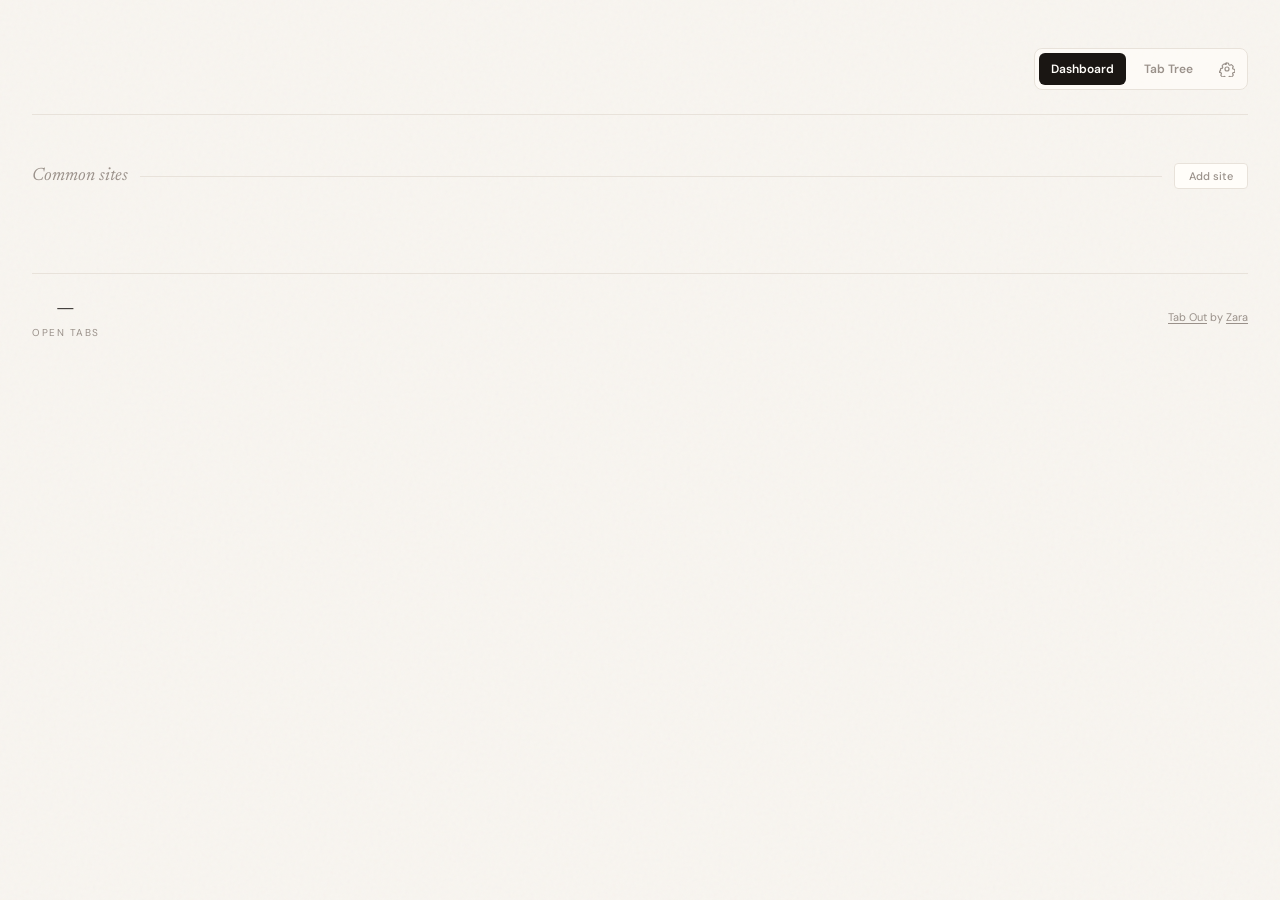
==== commit 74ce2cc2: "support dark theme" ====
--- a/extension/index.html
+++ b/extension/index.html
@@ -257,6 +257,18 @@
         </span>
       </label>
 
+      <label class="settings-field" for="themePreferenceInput">
+        <span>
+          <strong>Theme</strong>
+          <small>Use system appearance or choose a fixed theme.</small>
+        </span>
+        <select id="themePreferenceInput">
+          <option value="system">System</option>
+          <option value="light">Light</option>
+          <option value="dark">Dark</option>
+        </select>
+      </label>
+
       <div class="modal-actions">
         <button class="action-btn" type="button" data-action="close-settings-modal">Cancel</button>
         <button class="action-btn primary" type="button" data-action="save-settings">Save</button>
@@ -315,4 +327,4 @@
   <script src="app.js"></script>
 </body>
 
-</html>+</html>
--- a/extension/style.css
+++ b/extension/style.css
@@ -5,6 +5,7 @@
    ============================================================ */
 
 :root {
+  color-scheme: light;
   --ink: #1a1613;
   --paper: #f8f5f0;
   --warm-gray: #e8e2da;
@@ -18,6 +19,45 @@
   --status-abandoned: #b35a5a;
   --card-bg: #fffdf9;
   --shadow: rgba(26, 22, 19, 0.06);
+  --texture-opacity: 1;
+  --app-nav-bg: rgba(255, 253, 249, 0.72);
+  --surface-soft: rgba(255, 255, 255, 0.55);
+  --surface-button: rgba(255, 255, 255, 0.58);
+  --input-bg: #fff;
+  --modal-overlay: rgba(26, 22, 19, 0.42);
+  --modal-shadow: rgba(26, 22, 19, 0.18);
+  --hover-bg: rgba(154, 145, 138, 0.1);
+  --accent-amber-soft: rgba(200, 113, 58, 0.08);
+  --accent-sage-soft: rgba(90, 122, 98, 0.08);
+  --accent-rose-soft: rgba(179, 90, 90, 0.08);
+}
+
+:root[data-resolved-theme="dark"] {
+  color-scheme: dark;
+  --ink: #f4eee6;
+  --paper: #12110f;
+  --warm-gray: #342f2a;
+  --muted: #a79b8f;
+  --accent-amber: #d58a52;
+  --accent-sage: #7fa184;
+  --accent-slate: #8fa3b3;
+  --accent-rose: #cf7470;
+  --status-active: #7fa184;
+  --status-cooling: #d2a34f;
+  --status-abandoned: #cf7470;
+  --card-bg: #1b1815;
+  --shadow: rgba(0, 0, 0, 0.36);
+  --texture-opacity: 0.68;
+  --app-nav-bg: rgba(27, 24, 21, 0.78);
+  --surface-soft: rgba(244, 238, 230, 0.06);
+  --surface-button: rgba(244, 238, 230, 0.08);
+  --input-bg: #151310;
+  --modal-overlay: rgba(0, 0, 0, 0.58);
+  --modal-shadow: rgba(0, 0, 0, 0.46);
+  --hover-bg: rgba(167, 155, 143, 0.12);
+  --accent-amber-soft: rgba(213, 138, 82, 0.14);
+  --accent-sage-soft: rgba(127, 161, 132, 0.14);
+  --accent-rose-soft: rgba(207, 116, 112, 0.14);
 }
 
 * { margin: 0; padding: 0; box-sizing: border-box; }
@@ -36,6 +76,7 @@
   position: fixed;
   inset: 0;
   background-image: url("data:image/svg+xml,%3Csvg viewBox='0 0 256 256' xmlns='http://www.w3.org/2000/svg'%3E%3Cfilter id='noise'%3E%3CfeTurbulence type='fractalNoise' baseFrequency='0.9' numOctaves='4' stitchTiles='stitch'/%3E%3C/filter%3E%3Crect width='100%25' height='100%25' filter='url(%23noise)' opacity='0.03'/%3E%3C/svg%3E");
+  opacity: var(--texture-opacity);
   pointer-events: none;
   z-index: 0;
 }
@@ -88,7 +129,7 @@
   padding: 4px;
   border: 1px solid var(--warm-gray);
   border-radius: 8px;
-  background: rgba(255, 253, 249, 0.72);
+  background: var(--app-nav-bg);
 }
 
 .app-nav-item,
@@ -123,7 +164,7 @@
 
 .app-nav-item:hover,
 .app-nav-icon:hover {
-  background: rgba(154, 145, 138, 0.1);
+  background: var(--hover-bg);
   color: var(--ink);
 }
 
@@ -189,7 +230,7 @@
   border-radius: 6px;
   border: none;
   background: var(--accent-amber);
-  color: white;
+  color: var(--card-bg);
   cursor: pointer;
   transition: all 0.2s;
   white-space: nowrap;
@@ -378,7 +419,7 @@
 
 .mission-tag.abandoned {
   color: var(--status-abandoned);
-  background: rgba(179, 90, 90, 0.08);
+  background: var(--accent-rose-soft);
 }
 
 /* Tab indicator badge — shows how many Chrome tabs are still open for this mission */
@@ -389,7 +430,7 @@
   font-size: 10px;
   font-weight: 500;
   color: var(--accent-amber);
-  background: rgba(200, 113, 58, 0.08);
+  background: var(--accent-amber-soft);
   padding: 2px 8px;
   border-radius: 3px;
 }
@@ -420,7 +461,7 @@
   padding: 8px 4px;
   border-radius: 0;
   border: none;
-  border-bottom: 1px solid rgba(154, 145, 138, 0.1);
+  border-bottom: 1px solid var(--hover-bg);
   position: relative;
   display: flex;
   align-items: center;
@@ -495,17 +536,17 @@
 
 .chip-action:hover {
   opacity: 1;
-  background: rgba(154, 145, 138, 0.1);
+  background: var(--hover-bg);
 }
 
 .chip-save:hover {
   color: var(--accent-sage);
-  background: rgba(90, 122, 98, 0.08);
+  background: var(--accent-sage-soft);
 }
 
 .chip-close:hover {
   color: var(--status-abandoned);
-  background: rgba(179, 90, 90, 0.08);
+  background: var(--accent-rose-soft);
 }
 
 .page-chip.clickable {
@@ -893,7 +934,7 @@
   font-family: 'DM Sans', sans-serif;
   font-size: 12px;
   font-weight: 500;
-  color: #fff;
+  color: var(--card-bg);
   background: var(--accent-sage);
   border: none;
   border-radius: 5px;
@@ -931,7 +972,7 @@
 }
 
 .update-banner-dismiss:hover {
-  background: rgba(26, 22, 19, 0.06);
+  background: var(--hover-bg);
   color: var(--ink);
 }
 
@@ -1085,7 +1126,7 @@
 
 .favorite-action:hover {
   opacity: 1;
-  background: rgba(154, 145, 138, 0.1);
+  background: var(--hover-bg);
 }
 
 .favorite-action.edit:hover {
@@ -1103,7 +1144,7 @@
 .modal-backdrop {
   position: fixed;
   inset: 0;
-  background: rgba(26, 22, 19, 0.42);
+  background: var(--modal-overlay);
   display: flex;
   align-items: center;
   justify-content: center;
@@ -1116,7 +1157,7 @@
   background: var(--card-bg);
   border: 1px solid var(--warm-gray);
   border-radius: 12px;
-  box-shadow: 0 20px 60px rgba(26, 22, 19, 0.18);
+  box-shadow: 0 20px 60px var(--modal-shadow);
   padding: 20px;
 }
 
@@ -1151,7 +1192,7 @@
 }
 
 .modal-close:hover {
-  background: rgba(154, 145, 138, 0.1);
+  background: var(--hover-bg);
   color: var(--ink);
 }
 
@@ -1178,7 +1219,7 @@
   width: 100%;
   border: 1px solid var(--warm-gray);
   border-radius: 8px;
-  background: #fff;
+  background: var(--input-bg);
   color: var(--ink);
   font: inherit;
   font-size: 14px;
@@ -1532,7 +1573,7 @@
   width: min(260px, 100%);
   border: 1px solid var(--warm-gray);
   border-radius: 8px;
-  background: #fff;
+  background: var(--input-bg);
   color: var(--ink);
   font: inherit;
   font-size: 13px;
@@ -1571,7 +1612,7 @@
 }
 
 .tab-tree-row:hover {
-  background: rgba(154, 145, 138, 0.08);
+  background: var(--hover-bg);
 }
 
 .tab-tree-row.dragging {
@@ -1598,7 +1639,7 @@
 }
 
 .tab-tree-row.drop-inside {
-  background: rgba(200, 113, 58, 0.1);
+  background: var(--accent-amber-soft);
 }
 
 .tree-toggle,
@@ -1681,7 +1722,7 @@
 }
 
 .tree-icon-btn:hover {
-  background: rgba(154, 145, 138, 0.12);
+  background: var(--hover-bg);
   color: var(--ink);
 }
 
@@ -1723,8 +1764,20 @@
   padding: 14px;
   border: 1px solid var(--warm-gray);
   border-radius: 8px;
-  background: rgba(255, 255, 255, 0.55);
+  background: var(--surface-soft);
   cursor: pointer;
+}
+
+.settings-field {
+  display: flex;
+  align-items: center;
+  justify-content: space-between;
+  gap: 14px;
+  margin-top: 10px;
+  padding: 14px;
+  border: 1px solid var(--warm-gray);
+  border-radius: 8px;
+  background: var(--surface-soft);
 }
 
 .settings-toggle input {
@@ -1733,19 +1786,40 @@
 }
 
 .settings-toggle strong,
-.settings-toggle small {
+.settings-toggle small,
+.settings-field strong,
+.settings-field small {
   display: block;
 }
 
-.settings-toggle strong {
+.settings-toggle strong,
+.settings-field strong {
   font-size: 14px;
   color: var(--ink);
 }
 
-.settings-toggle small {
+.settings-toggle small,
+.settings-field small {
   margin-top: 2px;
   font-size: 12px;
   color: var(--muted);
+}
+
+.settings-field select {
+  min-width: 118px;
+  border: 1px solid var(--warm-gray);
+  border-radius: 7px;
+  background: var(--input-bg);
+  color: var(--ink);
+  font: inherit;
+  font-size: 13px;
+  padding: 8px 10px;
+  outline: none;
+}
+
+.settings-field select:focus {
+  border-color: var(--accent-amber);
+  box-shadow: 0 0 0 3px var(--accent-amber-soft);
 }
 
 .tree-picker-body {
@@ -1800,7 +1874,7 @@
 }
 
 .tree-picker-close:hover {
-  background: rgba(154, 145, 138, 0.12);
+  background: var(--hover-bg);
   color: var(--ink);
 }
 
@@ -1837,7 +1911,7 @@
   margin: 14px 0 8px;
   border: 1px dashed var(--warm-gray);
   border-radius: 8px;
-  background: rgba(255, 255, 255, 0.46);
+  background: var(--surface-soft);
   color: var(--ink);
   cursor: pointer;
   font: inherit;
@@ -1849,7 +1923,7 @@
 
 .tree-picker-new:hover {
   border-color: var(--accent-amber);
-  background: rgba(200, 113, 58, 0.08);
+  background: var(--accent-amber-soft);
 }
 
 .tree-picker-new span:first-child {
@@ -1874,7 +1948,7 @@
   flex: 1;
   border: 1px solid var(--warm-gray);
   border-radius: 8px;
-  background: #fff;
+  background: var(--input-bg);
   color: var(--ink);
   font: inherit;
   font-size: 13px;
@@ -1911,7 +1985,7 @@
   gap: 10px;
   border: none;
   border-radius: 8px;
-  background: rgba(255, 255, 255, 0.58);
+  background: var(--surface-button);
   color: var(--ink);
   cursor: pointer;
   font: inherit;
@@ -1920,7 +1994,7 @@
 }
 
 .tree-picker-folder:hover {
-  background: rgba(154, 145, 138, 0.12);
+  background: var(--hover-bg);
 }
 
 .tree-picker-folder-name {
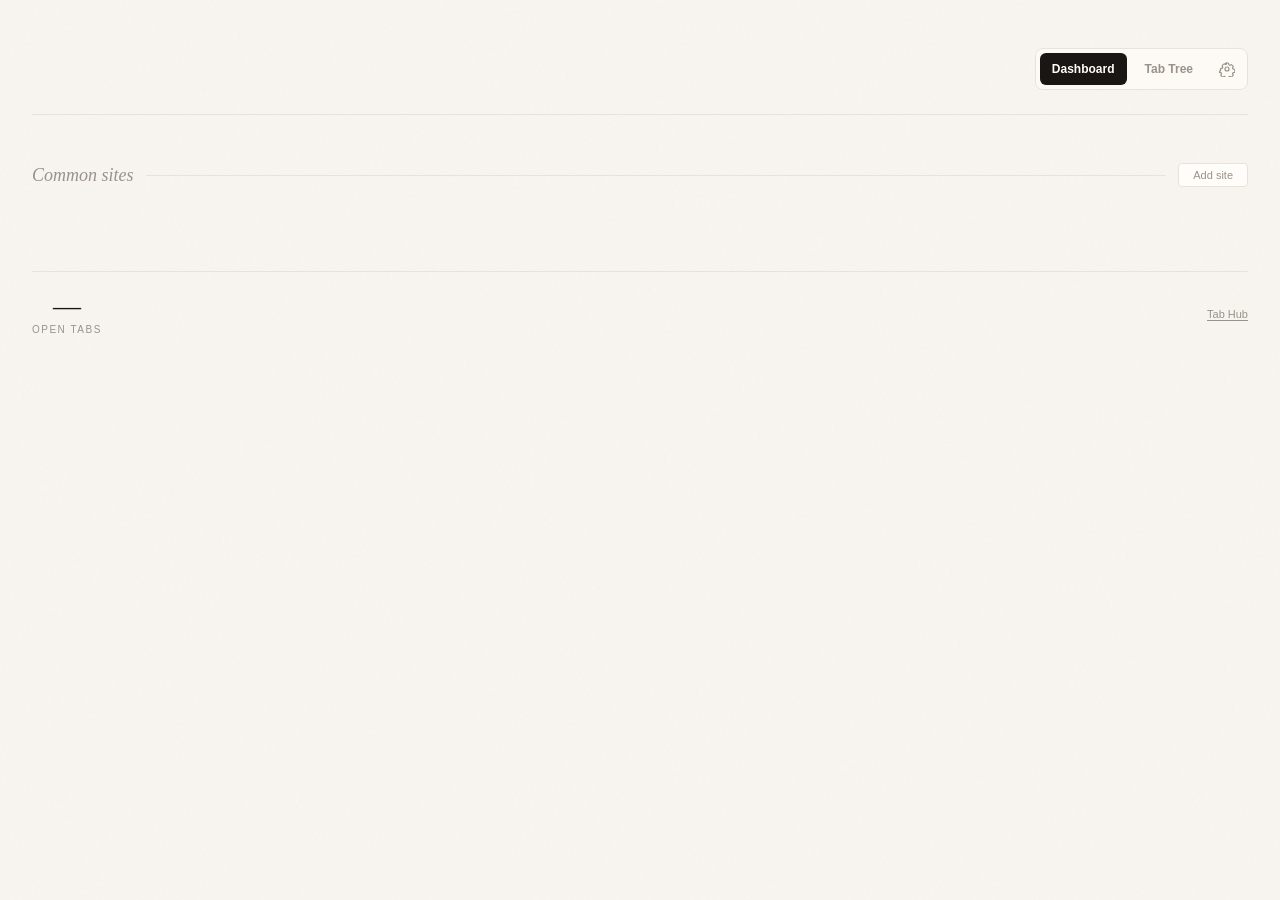
==== commit 1475dbe5: "update icon" ====
--- a/extension/index.html
+++ b/extension/index.html
@@ -5,12 +5,6 @@
   <meta charset="UTF-8">
   <meta name="viewport" content="width=device-width, initial-scale=1.0">
   <title>Tab Hub</title>
-
-  <!-- Google Fonts: Newsreader (for headings/numbers) + DM Sans (for body text) -->
-  <link rel="preconnect" href="https://fonts.googleapis.com">
-  <link
-    href="https://fonts.googleapis.com/css2?family=Newsreader:ital,opsz,wght@0,6..72,300;0,6..72,400;0,6..72,500;1,6..72,300;1,6..72,400&family=DM+Sans:wght@300;400;500;600&display=swap"
-    rel="stylesheet">
 
   <link rel="stylesheet" href="style.css">
 </head>
@@ -152,10 +146,9 @@
           </div>
         </div>
         <div class="last-refresh">
-          <span style="color: var(--muted); font-size: 11px;"><a href="https://github.com/zarazhangrui/tab-out"
+          <span style="color: var(--muted); font-size: 11px;"><a href="https://github.com/dengw8/tab-hub"
               target="_top" style="color: var(--muted); text-decoration: underline; text-underline-offset: 2px;">Tab
-              Out</a> by <a href="https://x.com/zarazhangrui" target="_top"
-              style="color: var(--muted); text-decoration: underline; text-underline-offset: 2px;">Zara</a></span>
+              Hub</a></span>
         </div>
       </footer>
 
--- a/extension/style.css
+++ b/extension/style.css
@@ -480,6 +480,7 @@
   height: 16px;
   flex-shrink: 0;
   border-radius: 2px;
+  object-fit: contain;
 }
 
 /* Title text — wraps naturally, no truncation */
@@ -1075,6 +1076,19 @@
   height: 18px;
   border-radius: 4px;
   flex-shrink: 0;
+  object-fit: contain;
+}
+
+.favicon-fallback {
+  display: inline-flex;
+  align-items: center;
+  justify-content: center;
+  background: var(--hover-bg);
+  color: var(--muted);
+  font-size: 10px;
+  font-weight: 700;
+  line-height: 1;
+  text-transform: uppercase;
 }
 
 .favorite-text {
@@ -1347,11 +1361,27 @@
   font-size: 13px;
   color: var(--ink);
   text-decoration: none;
-  display: block;
+  display: flex;
+  align-items: center;
+  gap: 5px;
   overflow: hidden;
   text-overflow: ellipsis;
   white-space: nowrap;
   transition: color 0.15s;
+}
+
+.deferred-title-text {
+  min-width: 0;
+  overflow: hidden;
+  text-overflow: ellipsis;
+}
+
+.deferred-favicon {
+  width: 14px;
+  height: 14px;
+  border-radius: 3px;
+  flex-shrink: 0;
+  object-fit: contain;
 }
 
 .deferred-title:hover {
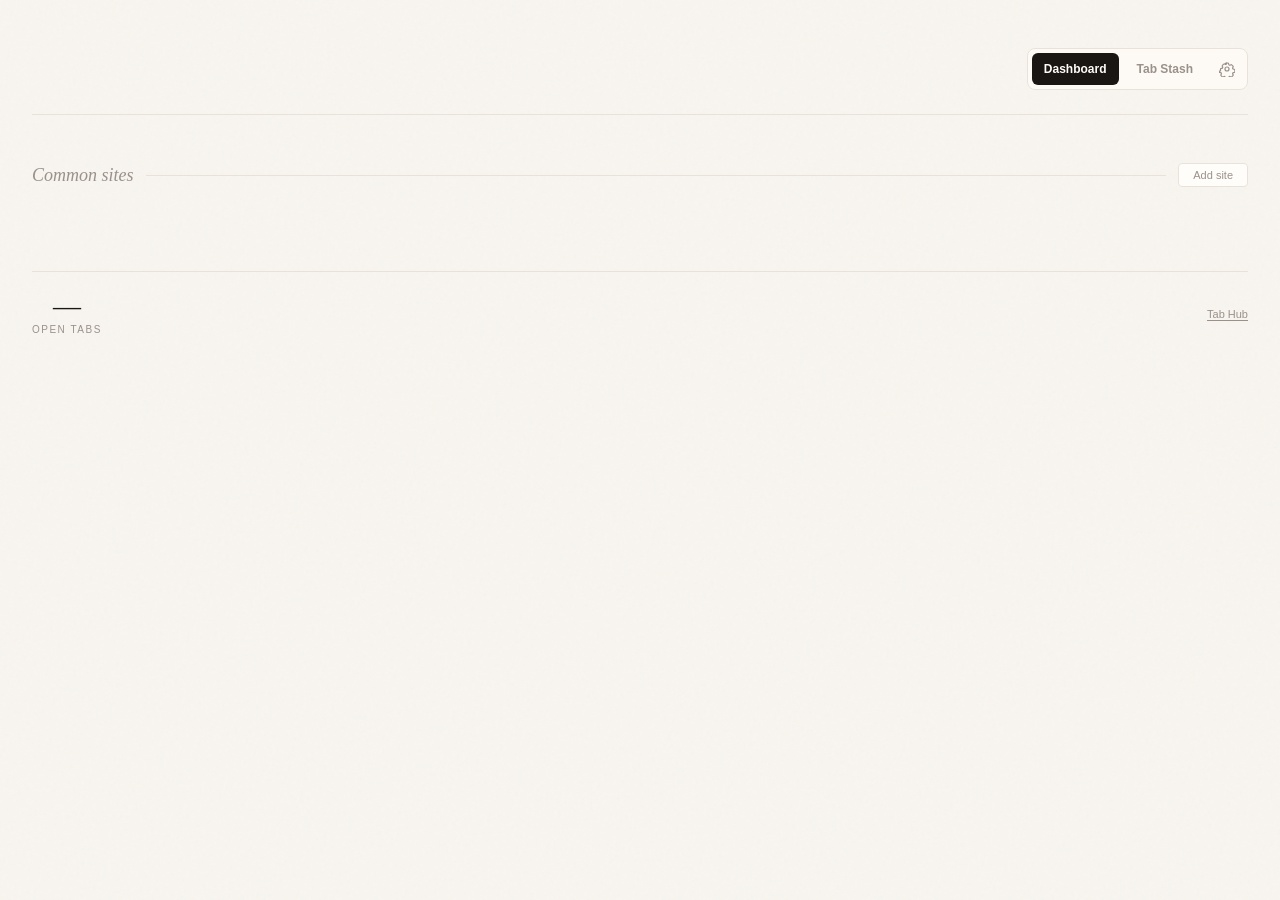
==== commit 7cc23c2e: "update ui" ====
--- a/extension/index.html
+++ b/extension/index.html
@@ -27,7 +27,7 @@
       <nav class="app-nav" aria-label="Tab Hub features">
         <button class="app-nav-item active" type="button" data-action="show-dashboard"
           id="dashboardNavButton">Dashboard</button>
-        <button class="app-nav-item" type="button" data-action="show-tab-tree" id="tabTreeNavButton">Tab Tree</button>
+        <button class="app-nav-item" type="button" data-action="show-tab-tree" id="tabTreeNavButton">Tab Stash</button>
         <button class="app-nav-icon" type="button" data-action="open-settings-modal" aria-label="Settings"
           title="Settings">
           <svg xmlns="http://www.w3.org/2000/svg" fill="none" viewBox="0 0 24 24" stroke-width="1.8"
@@ -155,17 +155,17 @@
     </main>
 
     <!-- ================================================================
-       TAB TREE — optional feature view
+       TAB Stash — optional feature view
        ================================================================ -->
     <main class="feature-view tab-tree-view" id="tabTreeView" style="display:none">
       <section class="tab-tree-shell">
         <div class="tab-tree-toolbar">
           <div>
-            <div class="tab-tree-kicker">Temporary structure</div>
-            <h2>Tab Tree</h2>
+            <div class="tab-tree-kicker">Temporary stash</div>
+            <h2>Tab Stash</h2>
           </div>
           <div class="tab-tree-actions">
-            <input type="search" class="tab-tree-search" id="tabTreeSearch" placeholder="Search tree..."
+            <input type="search" class="tab-tree-search" id="tabTreeSearch" placeholder="Search stash..."
               autocomplete="off" spellcheck="false">
             <button class="action-btn primary" type="button" data-action="add-tree-folder" data-parent-id="root">Add
               folder</button>
@@ -173,7 +173,7 @@
         </div>
 
         <div class="tab-tree-disabled" id="tabTreeDisabled" style="display:none">
-          <div class="tab-tree-empty-title">Tab Tree is turned off.</div>
+          <div class="tab-tree-empty-title">Tab Stash is turned off.</div>
           <button class="action-btn primary" type="button" data-action="enable-tab-tree">Turn it on</button>
         </div>
 
@@ -245,8 +245,8 @@
       <label class="settings-toggle">
         <input type="checkbox" id="tabTreeEnabledInput">
         <span>
-          <strong>Tab Tree</strong>
-          <small>Show the temporary tree feature in Tab Hub.</small>
+          <strong>Tab Stash</strong>
+          <small>Show the temporary stash feature in Tab Hub.</small>
         </span>
       </label>
 
@@ -270,7 +270,7 @@
   </div>
 
   <!-- ================================================================
-     TAB TREE NODE MODAL — add top-level folders or tabs inside a folder
+     TAB Stash NODE MODAL — add top-level folders or tabs inside a folder
      ================================================================ -->
   <div class="modal-backdrop" id="treeTabModal" style="display:none">
     <div class="modal-card" role="dialog" aria-modal="true" aria-labelledby="treeTabModalTitle">
--- a/extension/style.css
+++ b/extension/style.css
@@ -35,7 +35,7 @@
 :root[data-resolved-theme="dark"] {
   color-scheme: dark;
   --ink: #f4eee6;
-  --paper: #12110f;
+  --paper: #101110;
   --warm-gray: #342f2a;
   --muted: #a79b8f;
   --accent-amber: #d58a52;
@@ -60,7 +60,11 @@
   --accent-rose-soft: rgba(207, 116, 112, 0.14);
 }
 
-* { margin: 0; padding: 0; box-sizing: border-box; }
+* {
+  margin: 0;
+  padding: 0;
+  box-sizing: border-box;
+}
 
 body {
   font-family: 'DM Sans', sans-serif;
@@ -331,8 +335,10 @@
   cursor: pointer;
   position: relative;
   overflow: hidden;
-  break-inside: avoid;       /* don't split a card across columns */
-  margin-bottom: 12px;       /* vertical spacing (replaces grid gap) */
+  break-inside: avoid;
+  /* don't split a card across columns */
+  margin-bottom: 12px;
+  /* vertical spacing (replaces grid gap) */
   content-visibility: auto;
   contain-intrinsic-size: 220px;
 }
@@ -348,9 +354,17 @@
   background: var(--warm-gray);
 }
 
-.mission-card.has-active-bar::before { background: var(--status-active); }
-.mission-card.has-amber-bar::before { background: var(--accent-amber); }
-.mission-card.has-neutral-bar::before { background: var(--warm-gray); }
+.mission-card.has-active-bar::before {
+  background: var(--status-active);
+}
+
+.mission-card.has-amber-bar::before {
+  background: var(--accent-amber);
+}
+
+.mission-card.has-neutral-bar::before {
+  background: var(--warm-gray);
+}
 
 .mission-card:hover {
   box-shadow: 0 4px 20px var(--shadow);
@@ -480,7 +494,6 @@
   height: 16px;
   flex-shrink: 0;
   border-radius: 2px;
-  object-fit: contain;
 }
 
 /* Title text — wraps naturally, no truncation */
@@ -676,7 +689,7 @@
   font-weight: 500;
   padding: 12px 24px;
   border-radius: 8px;
-  box-shadow: 0 8px 32px rgba(0,0,0,0.2);
+  box-shadow: 0 8px 32px rgba(0, 0, 0, 0.2);
   z-index: 100;
   opacity: 0;
   transition: all 0.4s cubic-bezier(0.16, 1, 0.3, 1);
@@ -752,30 +765,92 @@
 
 /* ---- Animations ---- */
 @keyframes fadeUp {
-  from { opacity: 0; transform: translateY(12px); }
-  to { opacity: 1; transform: translateY(0); }
-}
-
-header { animation: fadeUp 0.5s ease both; }
-.tab-cleanup-banner { animation: fadeUp 0.5s ease 0.1s both; }
-.nudge-banner { animation: fadeUp 0.5s ease 0.15s both; }
-.active-section .section-header { animation: fadeUp 0.5s ease 0.2s both; }
-.active-section .missions .mission-card:nth-child(1) { animation: fadeUp 0.4s ease 0.25s both; }
-.active-section .missions .mission-card:nth-child(2) { animation: fadeUp 0.4s ease 0.3s both; }
-.active-section .missions .mission-card:nth-child(3) { animation: fadeUp 0.4s ease 0.35s both; }
-.active-section .missions .mission-card:nth-child(4) { animation: fadeUp 0.4s ease 0.4s both; }
-.abandoned-section .section-header { animation: fadeUp 0.5s ease 0.45s both; }
-.abandoned-section .missions .mission-card:nth-child(1) { animation: fadeUp 0.4s ease 0.5s both; }
-.abandoned-section .missions .mission-card:nth-child(2) { animation: fadeUp 0.4s ease 0.55s both; }
-.abandoned-section .missions .mission-card:nth-child(3) { animation: fadeUp 0.4s ease 0.6s both; }
-footer { animation: fadeUp 0.5s ease 0.65s both; }
-
-.deferred-list .deferred-item:nth-child(1) { animation-delay: 0.05s; }
-.deferred-list .deferred-item:nth-child(2) { animation-delay: 0.1s; }
-.deferred-list .deferred-item:nth-child(3) { animation-delay: 0.15s; }
-.deferred-list .deferred-item:nth-child(4) { animation-delay: 0.2s; }
-.deferred-list .deferred-item:nth-child(5) { animation-delay: 0.25s; }
-.deferred-column .section-header { animation: fadeUp 0.5s ease 0.1s both; }
+  from {
+    opacity: 0;
+    transform: translateY(12px);
+  }
+
+  to {
+    opacity: 1;
+    transform: translateY(0);
+  }
+}
+
+header {
+  animation: fadeUp 0.5s ease both;
+}
+
+.tab-cleanup-banner {
+  animation: fadeUp 0.5s ease 0.1s both;
+}
+
+.nudge-banner {
+  animation: fadeUp 0.5s ease 0.15s both;
+}
+
+.active-section .section-header {
+  animation: fadeUp 0.5s ease 0.2s both;
+}
+
+.active-section .missions .mission-card:nth-child(1) {
+  animation: fadeUp 0.4s ease 0.25s both;
+}
+
+.active-section .missions .mission-card:nth-child(2) {
+  animation: fadeUp 0.4s ease 0.3s both;
+}
+
+.active-section .missions .mission-card:nth-child(3) {
+  animation: fadeUp 0.4s ease 0.35s both;
+}
+
+.active-section .missions .mission-card:nth-child(4) {
+  animation: fadeUp 0.4s ease 0.4s both;
+}
+
+.abandoned-section .section-header {
+  animation: fadeUp 0.5s ease 0.45s both;
+}
+
+.abandoned-section .missions .mission-card:nth-child(1) {
+  animation: fadeUp 0.4s ease 0.5s both;
+}
+
+.abandoned-section .missions .mission-card:nth-child(2) {
+  animation: fadeUp 0.4s ease 0.55s both;
+}
+
+.abandoned-section .missions .mission-card:nth-child(3) {
+  animation: fadeUp 0.4s ease 0.6s both;
+}
+
+footer {
+  animation: fadeUp 0.5s ease 0.65s both;
+}
+
+.deferred-list .deferred-item:nth-child(1) {
+  animation-delay: 0.05s;
+}
+
+.deferred-list .deferred-item:nth-child(2) {
+  animation-delay: 0.1s;
+}
+
+.deferred-list .deferred-item:nth-child(3) {
+  animation-delay: 0.15s;
+}
+
+.deferred-list .deferred-item:nth-child(4) {
+  animation-delay: 0.2s;
+}
+
+.deferred-list .deferred-item:nth-child(5) {
+  animation-delay: 0.25s;
+}
+
+.deferred-column .section-header {
+  animation: fadeUp 0.5s ease 0.1s both;
+}
 
 
 /* ================================================================
@@ -825,7 +900,7 @@
 
   /* Soft sage glow */
   box-shadow: 0 0 0 8px rgba(90, 122, 98, 0.05),
-              0 0 0 16px rgba(90, 122, 98, 0.03);
+    0 0 0 16px rgba(90, 122, 98, 0.03);
 
   display: flex;
   align-items: center;
@@ -843,8 +918,15 @@
 }
 
 @keyframes checkPop {
-  from { transform: scale(0.6); opacity: 0; }
-  to   { transform: scale(1);   opacity: 1; }
+  from {
+    transform: scale(0.6);
+    opacity: 0;
+  }
+
+  to {
+    transform: scale(1);
+    opacity: 1;
+  }
 }
 
 .empty-title {
@@ -893,8 +975,15 @@
 }
 
 @keyframes bannerSlideIn {
-  from { opacity: 0; transform: translateY(-8px); }
-  to   { opacity: 1; transform: translateY(0); }
+  from {
+    opacity: 0;
+    transform: translateY(-8px);
+  }
+
+  to {
+    opacity: 1;
+    transform: translateY(0);
+  }
 }
 
 /* Left cluster: icon + text */
@@ -903,7 +992,8 @@
   align-items: center;
   gap: 10px;
   flex: 1;
-  min-width: 0; /* prevents text overflow from breaking layout */
+  min-width: 0;
+  /* prevents text overflow from breaking layout */
 }
 
 .update-banner-icon {
@@ -947,7 +1037,8 @@
 }
 
 .update-banner-btn:hover {
-  background: #4a6952; /* slightly darker sage */
+  background: #4a6952;
+  /* slightly darker sage */
 }
 
 .update-banner-btn:disabled {
@@ -1076,19 +1167,32 @@
   height: 18px;
   border-radius: 4px;
   flex-shrink: 0;
-  object-fit: contain;
-}
-
-.favicon-fallback {
+}
+
+.site-favicon-shell {
+  position: relative;
   display: inline-flex;
   align-items: center;
   justify-content: center;
   background: var(--hover-bg);
   color: var(--muted);
+  overflow: hidden;
+}
+
+.site-favicon-letter {
   font-size: 10px;
   font-weight: 700;
   line-height: 1;
   text-transform: uppercase;
+}
+
+.site-favicon-img {
+  position: absolute;
+  inset: 0;
+  width: 100%;
+  height: 100%;
+  background: var(--card-bg);
+  object-fit: contain;
 }
 
 .favorite-text {
@@ -1292,6 +1396,7 @@
   .dashboard-columns {
     flex-direction: column;
   }
+
   .deferred-column {
     width: 100%;
     position: static;
@@ -1381,7 +1486,6 @@
   height: 14px;
   border-radius: 3px;
   flex-shrink: 0;
-  object-fit: contain;
 }
 
 .deferred-title:hover {
@@ -1554,7 +1658,7 @@
 }
 
 /* ================================================================
-   TAB TREE — Full feature view
+   TAB Stash — Full feature view
    ================================================================ */
 
 .tab-tree-shell {
@@ -2078,4 +2182,4 @@
 body.reduced-motion-heavy .deferred-item,
 body.reduced-motion-heavy footer {
   animation: none !important;
-}
+}
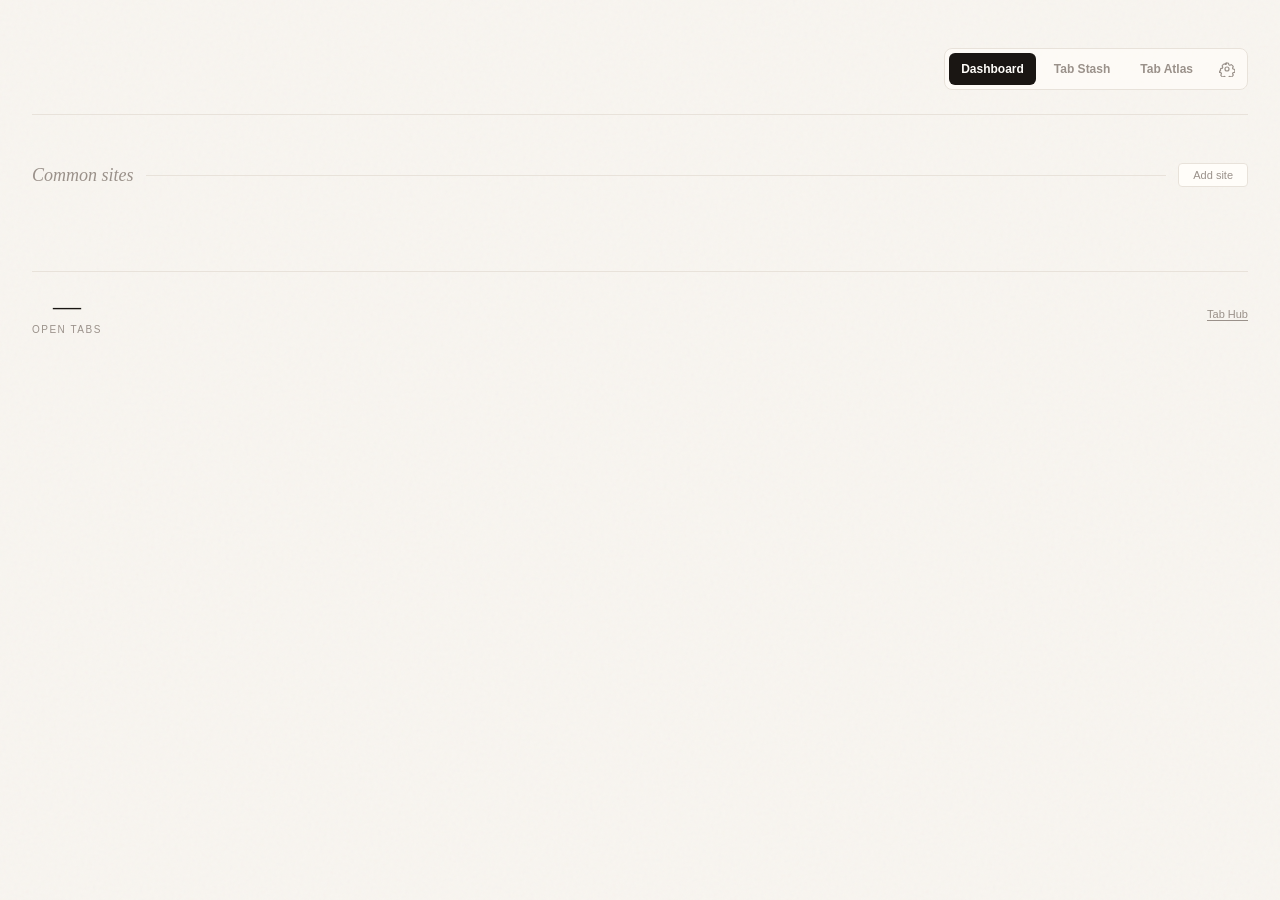
==== commit 08d4bc32: "feat: add tab atlas" ====
--- a/extension/index.html
+++ b/extension/index.html
@@ -28,6 +28,7 @@
         <button class="app-nav-item active" type="button" data-action="show-dashboard"
           id="dashboardNavButton">Dashboard</button>
         <button class="app-nav-item" type="button" data-action="show-tab-tree" id="tabTreeNavButton">Tab Stash</button>
+        <button class="app-nav-item" type="button" data-action="show-tab-atlas" id="tabAtlasNavButton">Tab Atlas</button>
         <button class="app-nav-icon" type="button" data-action="open-settings-modal" aria-label="Settings"
           title="Settings">
           <svg xmlns="http://www.w3.org/2000/svg" fill="none" viewBox="0 0 24 24" stroke-width="1.8"
@@ -181,6 +182,50 @@
       </section>
     </main>
 
+    <!-- ================================================================
+       TAB Atlas — optional knowledge map feature view
+       ================================================================ -->
+    <main class="feature-view tab-atlas-view" id="tabAtlasView" style="display:none">
+      <section class="tab-tree-shell" id="tabAtlasShell">
+        <div class="atlas-home" id="tabAtlasHome">
+          <div class="tab-tree-toolbar">
+            <div>
+              <div class="tab-tree-kicker">Knowledge map</div>
+              <h2>Tab Atlas</h2>
+            </div>
+            <div class="tab-tree-actions">
+              <input type="search" class="tab-tree-search" id="tabAtlasHomeSearch" placeholder="Search atlas..."
+                autocomplete="off" spellcheck="false">
+              <button class="action-btn primary" type="button" data-action="add-atlas-topic">Add topic</button>
+            </div>
+          </div>
+          <div class="atlas-home-list" id="tabAtlasHomeList"></div>
+        </div>
+
+        <div class="atlas-detail" id="tabAtlasDetail" style="display:none">
+          <div class="tab-tree-toolbar">
+            <div>
+              <button class="atlas-back" type="button" data-action="show-tab-atlas">Back to Atlas</button>
+              <h2 id="tabAtlasDetailTitle">Tab Atlas</h2>
+              <div class="atlas-detail-note" id="tabAtlasDetailNote"></div>
+            </div>
+            <div class="tab-tree-actions">
+              <input type="search" class="tab-tree-search" id="tabAtlasDetailSearch" placeholder="Search this topic..."
+                autocomplete="off" spellcheck="false">
+              <button class="action-btn" type="button" data-action="edit-current-atlas-topic">Edit</button>
+              <button class="action-btn primary" type="button" data-action="add-atlas-child-to-current">Add</button>
+            </div>
+          </div>
+          <div class="atlas-detail-surface" id="tabAtlasDetailSurface"></div>
+        </div>
+      </section>
+
+      <div class="tab-tree-disabled" id="tabAtlasDisabled" style="display:none">
+        <div class="tab-tree-empty-title">Tab Atlas is turned off.</div>
+        <button class="action-btn primary" type="button" data-action="enable-tab-atlas">Turn it on</button>
+      </div>
+    </main>
+
   </div><!-- end .container -->
 
   <!-- ================================================================
@@ -247,6 +292,14 @@
         <span>
           <strong>Tab Stash</strong>
           <small>Show the temporary stash feature in Tab Hub.</small>
+        </span>
+      </label>
+
+      <label class="settings-toggle">
+        <input type="checkbox" id="tabAtlasEnabledInput">
+        <span>
+          <strong>Tab Atlas</strong>
+          <small>Show the knowledge map feature in Tab Hub.</small>
         </span>
       </label>
 
@@ -312,6 +365,155 @@
     </div>
   </div>
 
+  <!-- ================================================================
+     TAB Atlas ADD MODAL — add either a source tab or a subtopic
+     ================================================================ -->
+  <div class="modal-backdrop" id="atlasAddModal" style="display:none">
+    <div class="modal-card" role="dialog" aria-modal="true" aria-labelledby="atlasAddModalTitle">
+      <div class="modal-header">
+        <h2 id="atlasAddModalTitle">Add to topic</h2>
+        <button class="modal-close" type="button" data-action="close-atlas-add-modal" aria-label="Close">
+          <svg xmlns="http://www.w3.org/2000/svg" fill="none" viewBox="0 0 24 24" stroke-width="2"
+            stroke="currentColor">
+            <path stroke-linecap="round" stroke-linejoin="round" d="M6 18 18 6M6 6l12 12" />
+          </svg>
+        </button>
+      </div>
+
+      <form class="favorite-form" id="atlasAddForm">
+        <input type="hidden" id="atlasAddTopicInput">
+        <input type="hidden" id="atlasAddTypeInput" value="tab">
+        <input type="hidden" id="atlasAddModeInput" value="add">
+
+        <div class="atlas-type-toggle" role="group" aria-label="Choose what to add">
+          <button class="atlas-type-button active" type="button" data-action="select-atlas-add-type"
+            data-add-type="tab" id="atlasAddTabTypeButton">Tab</button>
+          <button class="atlas-type-button" type="button" data-action="select-atlas-add-type" data-add-type="topic"
+            id="atlasAddTopicTypeButton">Topic</button>
+        </div>
+
+        <div class="atlas-add-notice" id="atlasAddDepthNotice" style="display:none">
+          Maximum topic depth reached
+        </div>
+
+        <div id="atlasAddTabFields">
+          <label class="favorite-label" for="atlasAddUrlInput">URL</label>
+          <input type="text" class="favorite-input" id="atlasAddUrlInput" placeholder="https://example.com"
+            autocomplete="off" spellcheck="false">
+
+          <div id="atlasAddTitleGroup" style="display:none">
+            <label class="favorite-label" for="atlasAddTitleInput">Title</label>
+            <input type="text" class="favorite-input" id="atlasAddTitleInput" placeholder="Page title"
+              autocomplete="off" spellcheck="false">
+          </div>
+
+          <label class="favorite-label" for="atlasAddTabNoteInput">Note</label>
+          <textarea class="favorite-input atlas-textarea" id="atlasAddTabNoteInput" placeholder="Why is this useful here?"
+            spellcheck="true"></textarea>
+        </div>
+
+        <div id="atlasAddTopicFields" style="display:none">
+          <label class="favorite-label" for="atlasAddTopicNameInput">Topic name</label>
+          <input type="text" class="favorite-input" id="atlasAddTopicNameInput" placeholder="Manifest V3"
+            autocomplete="off" spellcheck="false">
+
+          <label class="favorite-label" for="atlasAddTopicNoteInput">Note</label>
+          <textarea class="favorite-input atlas-textarea" id="atlasAddTopicNoteInput" placeholder="What belongs in this topic?"
+            spellcheck="true"></textarea>
+        </div>
+
+        <div class="favorite-error" id="atlasAddError" style="display:none"></div>
+
+        <div class="modal-actions">
+          <button class="action-btn" type="button" data-action="close-atlas-add-modal">Cancel</button>
+          <button class="action-btn primary" type="submit" id="atlasAddSubmitButton">Continue</button>
+        </div>
+      </form>
+    </div>
+  </div>
+
+  <!-- ================================================================
+     TAB Atlas TOPIC MODAL — add/edit knowledge topics
+     ================================================================ -->
+  <div class="modal-backdrop" id="atlasTopicModal" style="display:none">
+    <div class="modal-card" role="dialog" aria-modal="true" aria-labelledby="atlasTopicModalTitle">
+      <div class="modal-header">
+        <h2 id="atlasTopicModalTitle">Add topic</h2>
+        <button class="modal-close" type="button" data-action="close-atlas-topic-modal" aria-label="Close">
+          <svg xmlns="http://www.w3.org/2000/svg" fill="none" viewBox="0 0 24 24" stroke-width="2"
+            stroke="currentColor">
+            <path stroke-linecap="round" stroke-linejoin="round" d="M6 18 18 6M6 6l12 12" />
+          </svg>
+        </button>
+      </div>
+
+      <form class="favorite-form" id="atlasTopicForm">
+        <input type="hidden" id="atlasTopicModeInput">
+        <input type="hidden" id="atlasTopicParentInput">
+        <input type="hidden" id="atlasTopicIdInput">
+
+        <label class="favorite-label" for="atlasTopicNameInput">Topic name</label>
+        <input type="text" class="favorite-input" id="atlasTopicNameInput" placeholder="Chrome Extension"
+          autocomplete="off" spellcheck="false">
+
+        <label class="favorite-label" for="atlasTopicNoteInput">Note</label>
+        <textarea class="favorite-input atlas-textarea" id="atlasTopicNoteInput" placeholder="What belongs in this topic?"
+          spellcheck="true"></textarea>
+
+        <div class="favorite-error" id="atlasTopicError" style="display:none"></div>
+
+        <div class="modal-actions">
+          <button class="action-btn" type="button" data-action="close-atlas-topic-modal">Cancel</button>
+          <button class="action-btn primary" type="submit">Save</button>
+        </div>
+      </form>
+    </div>
+  </div>
+
+  <!-- ================================================================
+     TAB Atlas TAB MODAL — add/edit source tabs
+     ================================================================ -->
+  <div class="modal-backdrop" id="atlasTabModal" style="display:none">
+    <div class="modal-card" role="dialog" aria-modal="true" aria-labelledby="atlasTabModalTitle">
+      <div class="modal-header">
+        <h2 id="atlasTabModalTitle">Add tab</h2>
+        <button class="modal-close" type="button" data-action="close-atlas-tab-modal" aria-label="Close">
+          <svg xmlns="http://www.w3.org/2000/svg" fill="none" viewBox="0 0 24 24" stroke-width="2"
+            stroke="currentColor">
+            <path stroke-linecap="round" stroke-linejoin="round" d="M6 18 18 6M6 6l12 12" />
+          </svg>
+        </button>
+      </div>
+
+      <form class="favorite-form" id="atlasTabForm">
+        <input type="hidden" id="atlasTabModeInput">
+        <input type="hidden" id="atlasTabTopicInput">
+        <input type="hidden" id="atlasTabIdInput">
+
+        <label class="favorite-label" for="atlasTabUrlInput">URL</label>
+        <input type="text" class="favorite-input" id="atlasTabUrlInput" placeholder="https://example.com"
+          autocomplete="off" spellcheck="false">
+
+        <div id="atlasTabTitleGroup" style="display:none">
+          <label class="favorite-label" for="atlasTabTitleInput">Title</label>
+          <input type="text" class="favorite-input" id="atlasTabTitleInput" placeholder="Page title"
+            autocomplete="off" spellcheck="false">
+        </div>
+
+        <label class="favorite-label" for="atlasTabNoteInput">Note</label>
+        <textarea class="favorite-input atlas-textarea" id="atlasTabNoteInput" placeholder="Why is this useful here?"
+          spellcheck="true"></textarea>
+
+        <div class="favorite-error" id="atlasTabError" style="display:none"></div>
+
+        <div class="modal-actions">
+          <button class="action-btn" type="button" data-action="close-atlas-tab-modal">Cancel</button>
+          <button class="action-btn primary" type="submit" id="atlasTabSubmitButton">Continue</button>
+        </div>
+      </form>
+    </div>
+  </div>
+
   <!-- Personal config (gitignored) — defines LOCAL_LANDING_PAGE_PATTERNS etc. -->
   <!-- If the file doesn't exist, that's fine — app.js uses sensible defaults. -->
   <script src="config.local.js" onerror="/* no personal config, that's fine */"></script>
--- a/extension/style.css
+++ b/extension/style.css
@@ -1891,6 +1891,287 @@
   flex-wrap: wrap;
 }
 
+/* ================================================================
+   TAB Atlas — Knowledge map feature view
+   ================================================================ */
+
+.atlas-home-list,
+.atlas-detail-surface {
+  display: flex;
+  flex-direction: column;
+  gap: 8px;
+  min-height: 220px;
+}
+
+.atlas-home-item {
+  display: flex;
+  align-items: stretch;
+  gap: 10px;
+  padding: 10px;
+  border: 1px solid rgba(154, 145, 138, 0.16);
+  border-radius: 8px;
+  background: var(--surface-soft);
+  transition: background 0.12s ease, border-color 0.12s ease;
+}
+
+.atlas-home-item:hover {
+  background: var(--hover-bg);
+  border-color: var(--warm-gray);
+}
+
+.atlas-home-main {
+  min-width: 0;
+  flex: 1;
+  border: none;
+  background: transparent;
+  text-align: left;
+  cursor: pointer;
+  display: flex;
+  flex-direction: column;
+  gap: 4px;
+  color: var(--ink);
+}
+
+.atlas-home-title {
+  font-size: 15px;
+  font-weight: 700;
+}
+
+.atlas-home-note {
+  font-size: 12px;
+  color: var(--muted);
+  line-height: 1.45;
+  display: -webkit-box;
+  -webkit-line-clamp: 2;
+  -webkit-box-orient: vertical;
+  overflow: hidden;
+}
+
+.atlas-home-meta {
+  font-size: 11px;
+  color: var(--muted);
+  opacity: 0.78;
+}
+
+.atlas-home-actions {
+  display: inline-flex;
+  align-items: center;
+  gap: 4px;
+  flex-shrink: 0;
+}
+
+.atlas-back {
+  border: none;
+  background: transparent;
+  color: var(--accent-amber);
+  cursor: pointer;
+  font-size: 12px;
+  font-weight: 700;
+  padding: 0;
+  margin-bottom: 6px;
+}
+
+.atlas-back:hover {
+  text-decoration: underline;
+  text-underline-offset: 3px;
+}
+
+.atlas-detail-note {
+  max-width: 620px;
+  color: var(--muted);
+  font-size: 13px;
+  line-height: 1.45;
+  margin-top: 4px;
+}
+
+.atlas-topic-node {
+  position: relative;
+}
+
+.atlas-topic-row,
+.atlas-tab-source {
+  min-height: 42px;
+  display: flex;
+  align-items: center;
+  gap: 8px;
+  padding: 8px 8px 8px calc(8px + var(--tree-indent, 0px));
+  border-radius: 8px;
+  border-bottom: 1px solid rgba(154, 145, 138, 0.1);
+  position: relative;
+  transition: background 0.12s ease, opacity 0.12s ease;
+}
+
+.atlas-topic-row:hover,
+.atlas-tab-source:hover {
+  background: var(--hover-bg);
+}
+
+.atlas-topic-row.dragging,
+.atlas-tab-source.dragging {
+  opacity: 0.45;
+}
+
+.atlas-topic-row.drop-before::before,
+.atlas-topic-row.drop-after::after,
+.atlas-tab-source.drop-before::before,
+.atlas-tab-source.drop-after::after {
+  content: '';
+  position: absolute;
+  left: calc(8px + var(--tree-indent, 0px));
+  right: 8px;
+  height: 2px;
+  background: var(--accent-amber);
+  border-radius: 999px;
+}
+
+.atlas-topic-row.drop-before::before,
+.atlas-tab-source.drop-before::before {
+  top: 0;
+}
+
+.atlas-topic-row.drop-after::after,
+.atlas-tab-source.drop-after::after {
+  bottom: 0;
+}
+
+.atlas-topic-row.drop-inside,
+.atlas-tab-source.drop-inside {
+  background: var(--accent-amber-soft);
+  box-shadow: inset 0 0 0 1px rgba(202, 126, 62, 0.42);
+}
+
+.atlas-topic-row.drop-inside::before,
+.atlas-tab-source.drop-inside::before {
+  content: '';
+  position: absolute;
+  left: calc(8px + var(--tree-indent, 0px));
+  top: 8px;
+  bottom: 8px;
+  width: 3px;
+  border-radius: 999px;
+  background: var(--accent-amber);
+}
+
+.atlas-topic-main,
+.atlas-tab-main {
+  min-width: 0;
+  flex: 1;
+}
+
+.atlas-tab-main {
+  border: none;
+  background: transparent;
+  color: var(--ink);
+  cursor: pointer;
+  text-align: left;
+  display: flex;
+  flex-direction: column;
+  gap: 2px;
+  padding: 2px 0;
+}
+
+.atlas-topic-title-row {
+  display: flex;
+  align-items: center;
+  gap: 8px;
+  min-width: 0;
+}
+
+.atlas-topic-level {
+  font-size: 10px;
+  font-weight: 800;
+  color: var(--accent-amber);
+  background: var(--accent-amber-soft);
+  border-radius: 999px;
+  padding: 2px 6px;
+  flex-shrink: 0;
+}
+
+.atlas-topic-title,
+.atlas-tab-title {
+  font-size: 14px;
+  font-weight: 700;
+  color: var(--ink);
+  overflow: hidden;
+  text-overflow: ellipsis;
+  white-space: nowrap;
+}
+
+.atlas-tab-title {
+  font-weight: 600;
+}
+
+.atlas-note {
+  display: block;
+  font-size: 12px;
+  color: var(--muted);
+  line-height: 1.42;
+  margin-top: 2px;
+  white-space: pre-wrap;
+}
+
+.atlas-item-list,
+.atlas-tab-list,
+.atlas-child-list {
+  display: flex;
+  flex-direction: column;
+}
+
+.atlas-topic-row:hover .tree-row-actions,
+.atlas-topic-row:focus-within .tree-row-actions,
+.atlas-tab-source:hover .tree-row-actions,
+.atlas-tab-source:focus-within .tree-row-actions {
+  opacity: 1;
+}
+
+.atlas-type-toggle {
+  display: grid;
+  grid-template-columns: 1fr 1fr;
+  gap: 6px;
+  padding: 4px;
+  border: 1px solid var(--warm-gray);
+  border-radius: 8px;
+  background: var(--surface-soft);
+}
+
+.atlas-type-button {
+  min-height: 34px;
+  border: none;
+  border-radius: 6px;
+  background: transparent;
+  color: var(--muted);
+  font: inherit;
+  font-size: 13px;
+  font-weight: 700;
+  cursor: pointer;
+}
+
+.atlas-type-button.active {
+  background: var(--card-bg);
+  color: var(--ink);
+  box-shadow: 0 1px 6px var(--shadow);
+}
+
+.atlas-type-button.disabled {
+  opacity: 0.48;
+  cursor: not-allowed;
+}
+
+.atlas-add-notice {
+  font-size: 12px;
+  color: var(--muted);
+  background: var(--accent-amber-soft);
+  border-radius: 7px;
+  padding: 9px 11px;
+  line-height: 1.4;
+}
+
+.atlas-textarea {
+  min-height: 84px;
+  resize: vertical;
+  line-height: 1.45;
+}
+
 .settings-toggle {
   display: flex;
   align-items: flex-start;
@@ -2182,4 +2463,4 @@
 body.reduced-motion-heavy .deferred-item,
 body.reduced-motion-heavy footer {
   animation: none !important;
-}+}
